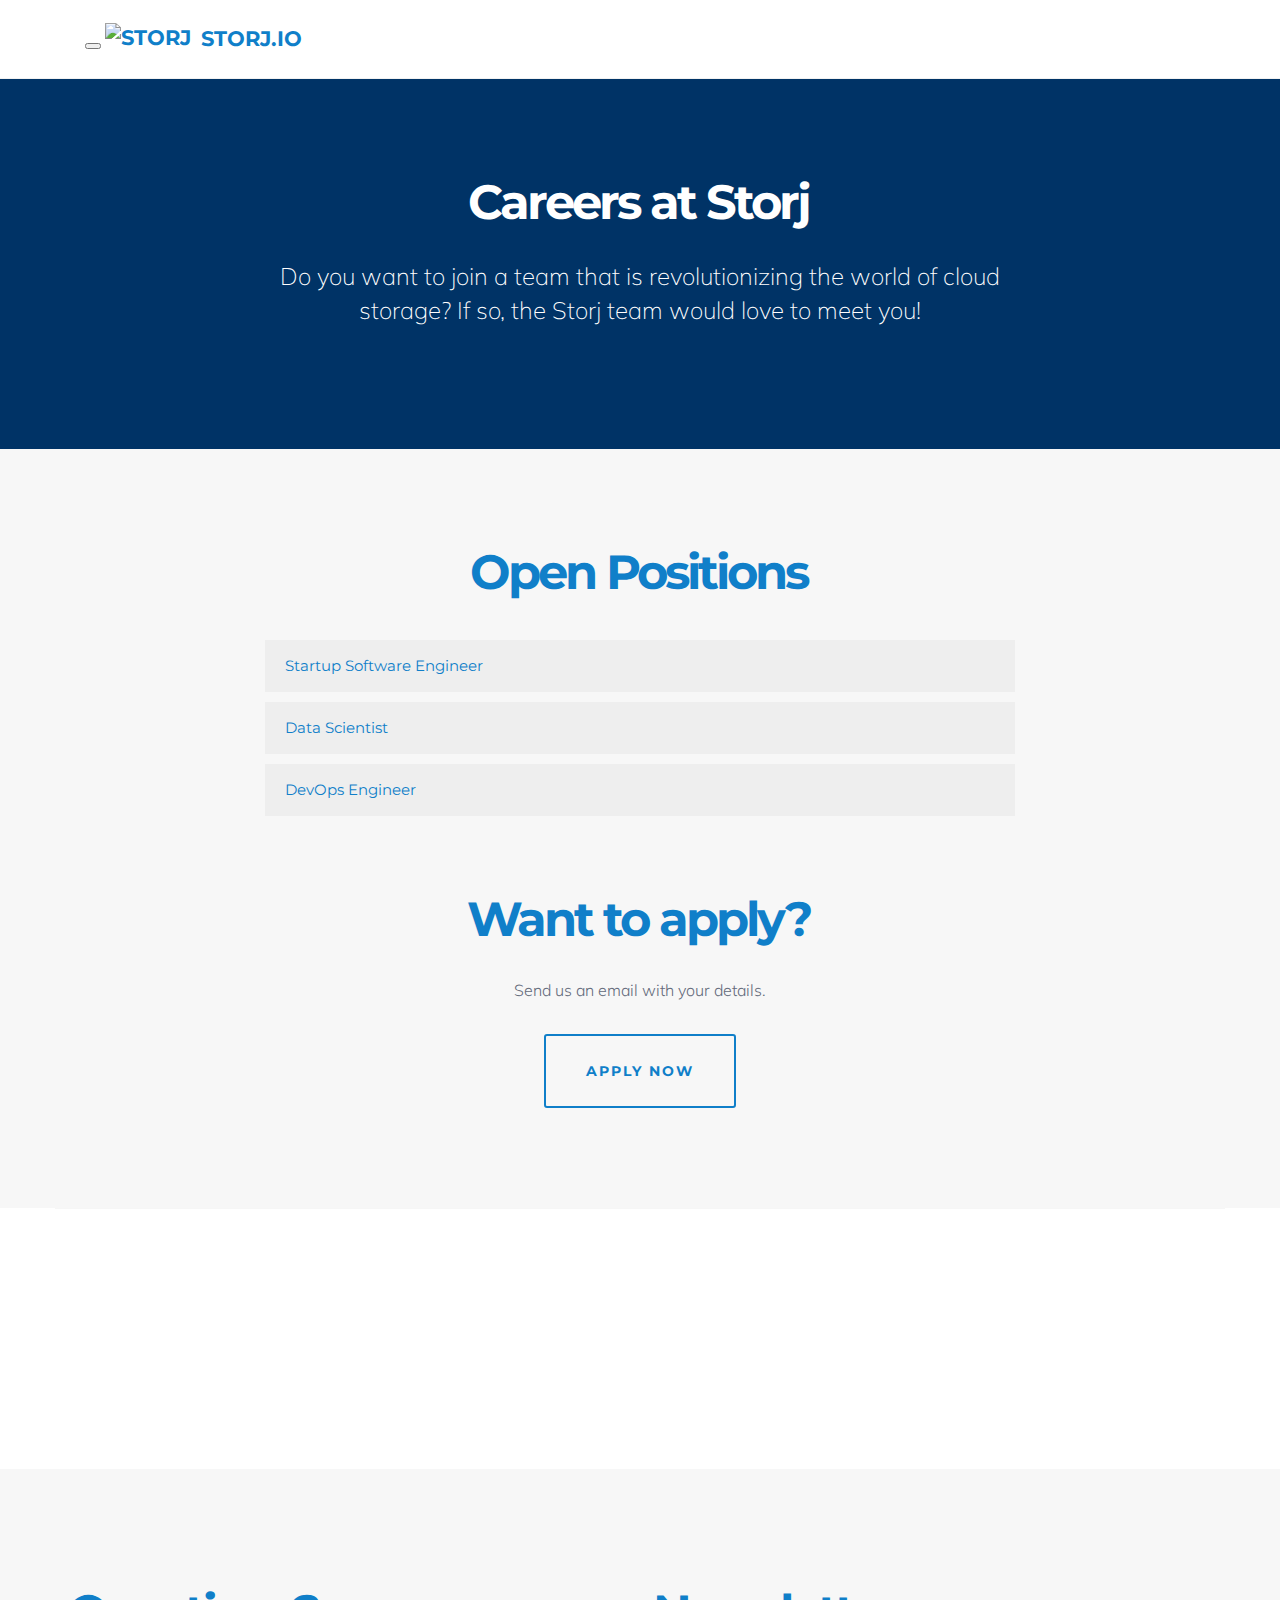
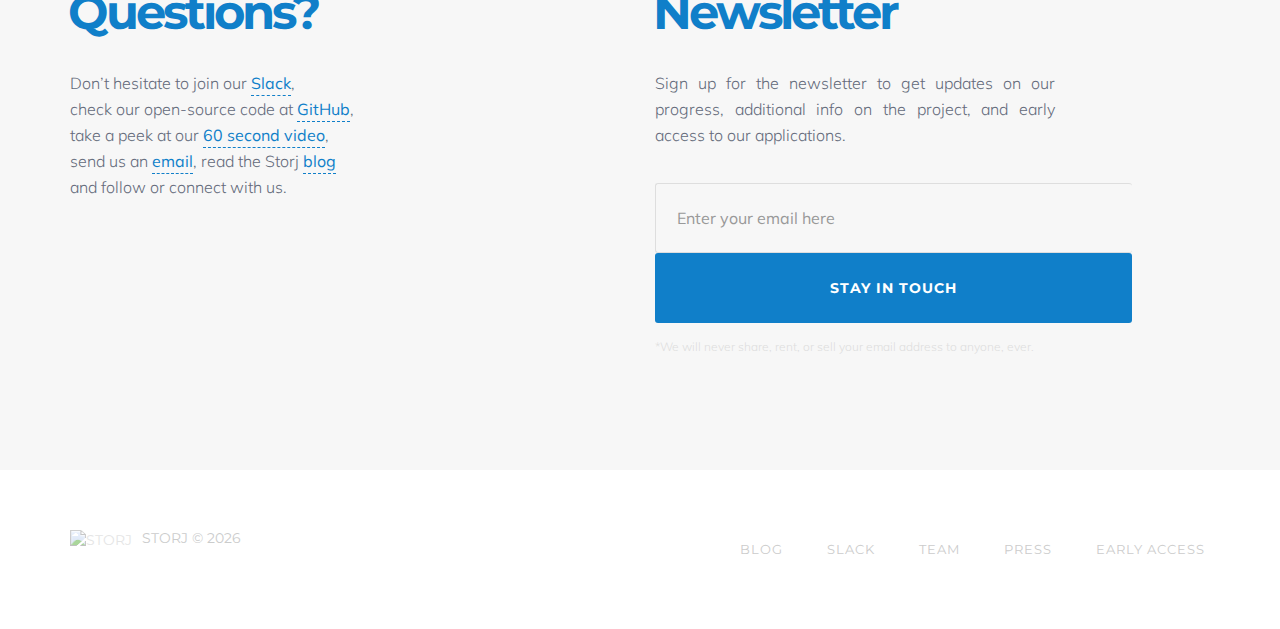
==== careers.html @ 19de962e "Update careers" ====
<!DOCTYPE html>
<html lang="en">
  <head>
    <meta charset="utf-8">
    <meta http-equiv="X-UA-Compatible" content="IE=edge">
    <meta name="viewport" content="width=device-width, initial-scale=1">
    <meta name="description" content="Do you want to join a team that is revolutionizing the world of cloud storage?">
    <meta name="keywords" content="storj, storj.io, decentralized storage, decentralized, storage, data, network, blockchain">
    <meta name="google-site-verification" content="R5u7lqzFhKoFiaEXbxfFSJ-CT9UyK-AqVWwd1g_zMeg" />
    <meta name="google-site-verification" content="8CIKbV4JUhwtw7xNI7_A__vnmpvuGfs1g3QVOInBtxQ" />

    <title>Storj - Careers</title>

    <meta property="og:title" content="Storj - Careers"/>
    <meta property="og:type" content="website"/>
    <meta property="og:image" content="http://storj.io/img/logo-blue.svg" />
    <meta property="og:description" content="Do you want to join a team that is revolutionizing the world of cloud storage?"/>

    <link href="css/bootstrap.min.css" rel="stylesheet">
    <link href="css/style.css" rel="stylesheet">

    <!-- Favicons -->
    <link rel="shortcut icon" href="img/favicon/favicon.ico">
    <link rel="apple-touch-icon" sizes="57x57" href="img/favicon/apple-touch-icon-57x57.png">
    <link rel="apple-touch-icon" sizes="114x114" href="img/favicon/apple-touch-icon-114x114.png">
    <link rel="apple-touch-icon" sizes="72x72" href="img/favicon/apple-touch-icon-72x72.png">
    <link rel="apple-touch-icon" sizes="144x144" href="img/favicon/apple-touch-icon-144x144.png">
    <link rel="apple-touch-icon" sizes="60x60" href="img/favicon/apple-touch-icon-60x60.png">
    <link rel="apple-touch-icon" sizes="120x120" href="img/favicon/apple-touch-icon-120x120.png">
    <link rel="apple-touch-icon" sizes="76x76" href="img/favicon/apple-touch-icon-76x76.png">
    <link rel="apple-touch-icon" sizes="152x152" href="img/favicon/apple-touch-icon-152x152.png">
    <link rel="icon" type="image/png" href="img/favicon/favicon-196x196.png" sizes="196x196">
    <link rel="icon" type="image/png" href="img/favicon/favicon-160x160.png" sizes="160x160">
    <link rel="icon" type="image/png" href="img/favicon/favicon-96x96.png" sizes="96x96">
    <link rel="icon" type="image/png" href="img/favicon/favicon-16x16.png" sizes="16x16">
    <link rel="icon" type="image/png" href="img/favicon/favicon-32x32.png" sizes="32x32">
    <meta name="msapplication-TileColor" content="#ffffff">
    <meta name="msapplication-TileImage" content="img/favicon/mstile-144x144.png">
    <meta name="msapplication-square70x70logo" content="img/favicon/mstile-70x70.png">
    <meta name="msapplication-square144x144logo" content="img/favicon/mstile-144x144.png">
    <meta name="msapplication-square150x150logo" content="img/favicon/mstile-150x150.png">
    <meta name="msapplication-square310x310logo" content="img/favicon/mstile-310x310.png">
    <meta name="msapplication-wide310x150logo" content="img/favicon/mstile-310x150.png">

    <script src="js/pace.min.js" type="text/javascript"></script>

    <!--[if lt IE 9]>
      <script src="https://oss.maxcdn.com/libs/html5shiv/3.7.0/html5shiv.js"></script>
      <script src="https://oss.maxcdn.com/libs/respond.js/1.4.2/respond.min.js"></script>
    <![endif]-->
  </head>

  <body>

  	<div class="navbar-page">
  		<div class="container">
  			<nav class="navbar menu row" role="navigation">
  			  <div class="col-xs-12 col-sm-4">
  			    <button type="button" class="navbar-toggle collapsed" data-toggle="collapse" data-target="#navbar-menu" aria-expanded="false">
  			      <span class="sr-only">Toggle navigation</span>
  			      <span class="icon-bar"></span>
  			      <span class="icon-bar"></span>
  			      <span class="icon-bar"></span>
  			    </button>
  			     <a href="index.html" class="navbar-brand cover-logo"><img src="img/logo-blue.png" alt="Storj" class="cover-logo-icon">Storj.io</a>
  			  </div>
  			  <div class="collapse navbar-collapse navbar-menu col-sm-8 col-xs-12" id="navbar-menu">
  			    <ul class="nav navbar-nav navbar-right">
  			        <li><a class="navbar-link page-scroll" href="index.html#apps">Apps</a></li>
  			        <li><a class="navbar-link" href="http://blog.storj.io">Blog</a></li>
  			        <li><a class="navbar-link" href="earlyaccess.html">Early Access</a></li>
  			        <li><a class="navbar-link" href="http://slack.storj.io">Join Slack</a></li>
  			    </ul>
  			  </div>
  			</nav>
  		</div>
  	</div>

    <div class="section blue">
      <div class="container">
        <div class="row">
          <div class="col-xs-12 col-md-8 col-md-push-2 text-center">
            <h3 class="title">Careers at Storj</h3>
            <p class="lead text-center">Do you want to join a team that is revolutionizing the world of cloud storage? If so, the Storj team would love to meet you!</a>
          </div>
        </div>
      </div>
    </div>

    <div class="section careers grey">
      <div class="container">
        <div class="row">
          <div class="col-xs-12 text-center">
            <h3 class="title">Open Positions</h3>
          </div>
          <div class="col-xs-12 col-sm-8 col-sm-push-2">
            <div class="panel-group" id="accordion" role="tablist" aria-multiselectable="true">
      			  <div class="panel panel-default">
      			    <div class="panel-heading" role="tab" id="job-1">
      			      <h4 class="panel-title">
      			        <a class="collapse collapsed" data-toggle="collapse" data-parent="#accordion" href="#collapse-1" aria-expanded="false" aria-controls="collapse-1">
      			          Startup Software Engineer
      			        </a>
      			      </h4>
      			    </div>
      			    <div id="collapse-1" class="panel-collapse collapse" role="tabpanel" aria-labelledby="job-1">
      			      <div class="panel-body">
          					<h5>Job Description</h5>
          					<p>Are you an amazing Python or Node.js engineer? Are you passionate about decentralization, free and open source software, and the blockchain? Do you want to change the way people own data? Have you ever geeked out over novel p2p pub/sub systems? If so, we’d would love to meet you!</p>
          					<p>We’re looking for full-time engineers for our core technology and flagship applications: MetaDisk and DriveShare. You will be part of the core team of an early-stage startup looking to release a product ASAP. You should be passionate, dedicated, and live to create, like we do. You will own large portions of our product, and shouldn’t be afraid to push it in the direction you think is best.</p>
                    <p>This is a full time position in our office. Relocation assistance is negotiable, and we will consider only exceptional remote applicants.</p><br>

          					<h5>Skills & Requirements</h5>
          					<p>Our ideal candidate has:</p>
          					<ul>
            					<li>A passion for decentralization, open source software, and the blockchain</li>
            					<li>Deep knowledge of and experience with Node.js and/or Python (including a web development framework, e.g. Flask)</li>
            					<li>Impeccably clean code beautiful enough to make grown men weep</li>
            					<li>An obsessive, near-creepy, love for unit tests with maximum coverage</li>
            					<li>A practical understanding of public-key cryptography and secure design</li>
            					<li>All the icing on the cake of a modern engineer: Github, design patterns, etc.</li>
          					</ul>

          					<p>Bonus points for:</p>
            				<ul>
            					<li>Experience working with Bitcoin or another cryptocurrency on the protocol level</li>
            					<li>Deep knowledge of C/C++, Java, or Go</li>
            					<li>Experience with relational and non-relational database design and optimization</li>
            					<li>Experience building high-featured RESTful web services</li>
          					</ul>

                    <p>Super extra bonus points for:</p>
                    <ul>
                      <li>Contributions to open-source projects in decentralization or cryptocurrency</li>
                      <li>Advanced degree (M.S., Ph.D.) in a relevant field</li>
                      <li>Experience or background in distributed algorithms, machine learning, artificial intelligence, complexity science</li>
                      <li>Developing your own awesome blockchain-based technology</li>
                    </ul>
                    <br>

          					<h5>About Storj Labs Inc.</h5>
          					<p>Storj Labs Inc. is an early-stage startup. We’re building a p2p protocol, a cloud storage service, and a suite of applications that aim to fundamentally change the way people and devices own data. We’re on a mission to rethink cloud storage, to provide the security, privacy, and transparency it’s missing.</p>
      			      </div>
      			    </div>
      			  </div>
              <div class="panel panel-default">
                <div class="panel-heading" role="tab" id="job-2">
                  <h4 class="panel-title">
                    <a class="collapse collapsed" data-toggle="collapse" data-parent="#accordion" href="#collapse-2" aria-expanded="false" aria-controls="collapse-2">
                      Data Scientist
                    </a>
                  </h4>
                </div>
                <div id="collapse-2" class="panel-collapse collapse" role="tabpanel" aria-labelledby="job-2">
                  <div class="panel-body">
                    <h5>Job Description</h5>
                    <p>We have some big questions about our storage network. How can we guarantee 99.999% availability (or better!) to our customers? How much does past behavior predict future behavior? Who should we contract to store data? We’re looking for someone to help us get some big answers.</p>
                    <p>This is an open-ended job built around a complex problem: given information about nodes on a peer-to-peer network, including storage capacity, uptime, relative latency, and bandwidth, how do you distribute data storage across nodes to meet or exceed availability and accessibility goals? If this seems interesting to you, well, we can pay you to solve it!</p>
                    <p>This is a full time position in our office. Relocation assistance is negotiable, and we will consider only exceptional remote applicants.</p><br>

                    <h5>Skills & Requirements</h5>
                    <p>Our ideal candidate has:</p>
                    <ul>
                      <li>A passion for decentralization, open source software, and the blockchain</li>
                      <li>Advanced degree (M.S., Ph.D.) in a relevant field</li>
                      <li>Knowledge of and experience with Node.js and/or Python</li>
                      <li>The ability to contribute meaningfully to product architecture discussions</li>
                      <li>Experience with relational and non-relational database design and optimization</li>
                      <li>Interest in developing and pricing novel storage products</li>
                    </ul>

                    <p>Bonus points for:</p>
                    <ul>
                      <li>Deep knowledge of C/C++, Java, or Go</li>
                      <li>Experience with machine learning</li>
                    </ul>

                    <p>Super extra bonus points for:</p>
                    <ul>
                      <li>Contributions to open-source projects in decentralization or cryptocurrency</li>
                      <li>Experience or background in distributed algorithms, machine learning, artificial intelligence, complexity science</li>
                    </ul>
                    <br>

                    <h5>About Storj Labs Inc.</h5>
                    <p>Storj Labs Inc. is an early-stage startup. We’re building a p2p protocol, a cloud storage service, and a suite of applications that aim to fundamentally change the way people and devices own data. We’re on a mission to rethink cloud storage, to provide the security, privacy, and transparency it’s missing.</p>
                  </div>
                </div>
              </div>
              <div class="panel panel-default">
                <div class="panel-heading" role="tab" id="job-3">
                  <h4 class="panel-title">
                    <a class="collapse collapsed" data-toggle="collapse" data-parent="#accordion" href="#collapse-3" aria-expanded="false" aria-controls="collapse-3">
                      DevOps Engineer
                    </a>
                  </h4>
                </div>
                <div id="collapse-3" class="panel-collapse collapse" role="tabpanel" aria-labelledby="job-3">
                  <div class="panel-body">
                    <h5>Job Description</h5>
                    <p>DevOps isn’t just about deployment automation. Really, Devops is as much about people as it is about code. We’re looking for someone to own our development and provisioning pipeline from start to finish, to coordinate communication between team members, and to distill data into actionable information.</p>
                    <p>You’ll need a firm grasp of processes, how people fit into them, and where you can trim the fat. You’ll spend time thinking about security - in code and in procedure. You’ll develop tools and dashboards. You’ll be comfortable applying engineering experience to accounting, regulatory, and other unpleasant problems. You’ll keep everything running smoothly.</p>
                    <p>Oh yeah, we do need deployment automation too. Gotta get those products online.
                    This is a full time position in our office. Relocation assistance is negotiable, and we will consider only exceptional remote applicants.</p>
                    <br>

                    <h5>Skills & Requirements</h5>
                    <p>Our ideal candidate has:</p>
                    <ul>
                      <li>A passion for decentralization, open source software, and the blockchain</li>
                      <li>Strong experience in DevOps, not just deployment automation</li>
                      <li>Experience in Chef, Ansible, Docker and/or other IT deployment tools</li>
                      <li>Impeccably clean code beautiful enough to make grown men weep</li>
                      <li>An obsessive, near-creepy, love for unit tests</li>
                      <li>A practical understanding of public-key cryptography and secure design</li>
                      <li>All the icing on the cake of a modern engineer: Github, design patterns, etc.</li>
                    </ul>

                    <p>Bonus points for:</p>
                    <ul>
                      <li>Contributions to open-source projects in decentralization or cryptocurrency</li>
                      <li>Examples of neat custom productivity tools</li>
                    </ul>

                    <p>Super extra bonus points for:</p>
                    <ul>
                      <li>Experience or background in distributed algorithms, machine learning, artificial intelligence, complexity science</li>
                      <li>Developing your own awesome blockchain-based technology</li>
                    </ul>
                    <br>

                    <h5>About Storj Labs Inc.</h5>
                    <p>Storj Labs Inc. is an early-stage startup. We’re building a p2p protocol, a cloud storage service, and a suite of applications that aim to fundamentally change the way people and devices own data. We’re on a mission to rethink cloud storage, to provide the security, privacy, and transparency it’s missing.</p>
                  </div>
                </div>
              </div>
            </div>
		      </div>
		    </div>

        <div class="row">
          <div class="col-xs-12 text-center">
            <div class="div-sm"></div>
            <h3 class="title">Want to apply?</h3>
            <p class="description" data-wow-delay="0.4s">Send us an email with your details.</p>
            <a href="mailto:jobs@storj.io" class="btn btn-blue get-in-touch" data-wow-delay="0.6s" target="_blank">Apply Now</a>
          </div>
        </div> 
      </div>
    </div>

    <div class="press-section container">
        <a href="http://www.coindesk.com/cloud-storage-startup-storj-raises-910-btc-crowdsale/" target="_blank" class='press-icons press-coindesk'></a>
        <a href="http://letstalkbitcoin.com/blog/post/beyond-bitcoin-12-the-future-of-storj" target="_blank" class='press-icons press-ltb'></a>
        <a href="http://cointelegraph.com/news/112028/storj-to-release-metadisk-and-begin-crowdsale" target="_blank" class='press-icons press-cointelegraph'></a>
        <a href="http://www.cryptocoinsnews.com/news/storj-next-generation-cloud-storage-through-the-blockchain/2014/04/11" target="_blank" class='press-icons press-ccnews'></a>
        <a href="http://bitcoinmagazine.com/15989/storj-introduces-decentralized-cloud-storage/?utm_source=dlvr.it&utm_medium=twitter" target="_blank" class='press-icons press-bmag'></a>
    </div>

    <div class="contact" id="contact">
      <div class="container">
        <div class="row">
          <div class="col-sm-6 contact-questions">
              <h1 class="title">Questions?</h1>
              <p class="pr">Don’t hesitate to join our <a class="link" href="http://slack.storj.io">Slack</a>,<br>
                check our open-source code at <a class="link" href="https://github.com/Storj/">GitHub</a>,<br>
                take a peek at our <a class="link" href="https://www.youtube.com/watch?v=vl3bUzfn2lg">60 second video</a>,<br>
                send us an <a class="link" href="mailto:hello@storj.io">email</a>, read the Storj <a class="link" href="http://blog.storj.io/">blog</a><br>
                and follow or connect with us.</p>
              <div class="social-links">
                <a class="social social-twitter" href="https://twitter.com/storjproject" target="_blank"></a>
                <a class="social social-reddit" href="http://reddit.com/r/storj" target="_blank"></a>
                <a class="social social-facebook" href="https://www.facebook.com/storjproject" target="_blank"></a>
                <a class="social social-gplus" href="https://plus.google.com/+StorjIo2014/about" target="_blank"></a>
                <a class="social social-github" href="https://github.com/Storj/" target="_blank"></a>
                <a class="social social-skype" href="skype:?chat&blob=[base64]"></a>
                <a class="social social-tumblr" href="http://blog.storj.io/" target="_blank"></a>
              </div>
          </div>
          <div class="col-sm-6 contact-newsletter">
            <h1 class="title">Newsletter</h1>
            <p class="pr">Sign up for the newsletter to get updates on our progress, additional info on the project, and early access to our applications.</p>
            <form class="form-inline validate" role="form" action="http://storj.us8.list-manage.com/subscribe/post?u=edba9fc4ce8b9095a31859cba&amp;id=0b1509efa2" method="post" id="mc-embedded-subscribe-form" name="mc-embedded-subscribe-form" target="_blank">
              <div class="input-group">
                <input type="email" name="EMAIL" id="mce-EMAIL" class="email form-control" placeholder="Enter your email here" spellcheck="false" required>
                <span class="input-group-btn">
                  <input type="submit" value="Stay in touch" name="subscribe" id="signup-header" class="btn btn-signup">
                </span>
              </div>
              <span class="promise">*We will never share, rent, or sell your email address to anyone, ever.</span>
              <div style="position: absolute; left: -10000px;"><input type="text" name="b_edba9fc4ce8b9095a31859cba_0b1509efa2" value=""></div>
            </form>
          </div>
        </div>
      </div>
    </div>

    <div class="footer">
      <div class="container"> 
        <div class="row">
          <div class="col-sm-4 col-xs-12">
            <a href="index.html" class="footer-logo"><img src="img/footer-logo.png" alt="Storj" class="footer-logo-icon">Storj © <script type="text/javascript">document.write(new Date().getFullYear());</script></a>
          </div>
          <div class="col-sm-8 col-xs-12 footer-menu">
            <a class="footer-link" href="http://blog.storj.io">Blog</a>
            <a class="footer-link" href="http://slack.storj.io">Slack</a>
            <a class="footer-link" href="team.html">Team</a>
            <a class="footer-link" href="press.html">Press</a>
            <a class="footer-link" href="earlyaccess.html">Early Access</a>
          </div>
        </div>
      </div>
    </div>

    <script src="https://ajax.googleapis.com/ajax/libs/jquery/1.11.0/jquery.min.js"></script>
    <script src="js/bootstrap.min.js"></script>

    <script>
      (function(i,s,o,g,r,a,m){i['GoogleAnalyticsObject']=r;i[r]=i[r]||function(){
      (i[r].q=i[r].q||[]).push(arguments)},i[r].l=1*new Date();a=s.createElement(o),
      m=s.getElementsByTagName(o)[0];a.async=1;a.src=g;m.parentNode.insertBefore(a,m)
      })(window,document,'script','//www.google-analytics.com/analytics.js','ga');

      ga('create', 'UA-49085346-1', 'storj.io');
      ga('send', 'pageview');
    </script>

    <script>
      $(function() {
        $('#signup-footer').on('click', function() {
          ga('send', 'event', 'SignUp', 'Newsletter', 'Footer', 1);
        });
    		$('.panel-heading').on('click', function() {
    		  var hash = $(this).attr('id');
    		  var scr = document.body.scrollTop;
    		  location.hash = hash;
    		  document.body.scrollTop = scr;
    		});
      });
    </script>
  </body> 
</html>
---- css/style.css ----
/*
 * Import Fonts
 */
 
@import url(http://fonts.googleapis.com/css?family=Montserrat:400,700);
@import url(http://fonts.googleapis.com/css?family=Muli:300,400);


/*
 * Base
 */

html,
body {
  height: 100%;
  background-color: #fff;
}
body {
  color: #495760;
}
p {
  font-family: "Muli", sans-serif;
  font-weight: 300;
  font-size: 16px;
  color: #636a7a;
  line-height: 26px;
  letter-spacing: 0;
}
h1, h2, h3, h4, h5, h6, p, span, blockquote, footer {
  -webkit-font-feature-settings: 'kern' 1;
  -moz-font-feature-settings: 'kern' 1;
  -ms-font-feature-settings: 'kern' 1;
  -o-font-feature-settings: 'kern' 1;
  font-feature-settings: 'kern' 1;
  text-rendering: optimizelegibility;
  font-kerning: normal;
}
a,
a:focus,
a:hover {
  color: #107fc9;
  font-weight: 400;
  text-decoration: none;
  position: relative;
  -webkit-transition: all 270ms;
  -moz-transition: all 270ms;
  -ms-transition: all 270ms;
  -o-transition: all 270ms;
  transition: all 270ms;
}
a {
    text-decoration: none;
    position: relative;
}
a:hover {
  color: #005d8c;
}

.link {
  border-bottom: 1px dashed;
  padding-bottom: 2px;
}
.link:hover {
  border-bottom: 1px solid;
}
.blue .link {
  color: #ffdd00;
}
.blue .link:hover {
  color: #fff;
}
.section {
  padding: 80px 0 100px;
}
.grey {
  background: #f7f7f7;
}
.blue {
  background: #003366;
}
.blue p {
  color: #fff;
}

.title {
  font-family: "Montserrat", sans-serif;
  font-size: 48px;
  font-weight: 700;
  line-height: 46px;
  letter-spacing: -3px;
  color: #107fc9;
  margin-top: 20px;
  margin-bottom: 35px;
  position: relative;
  left: -2px;
}

.blue .title {
  color: #fff;
}

.subtitle {
  font-family: "Montserrat", sans-serif;
  font-weight: 700;
  text-transform: uppercase;
  letter-spacing: -2px;
  font-size: 24px;
  color: #cacaca;
  line-height: 28px;
}

.section-heading {
  font-family: "Montserrat", sans-serif;
  font-size: 48px;
  color: #677380;
  line-height: 38px;
  margin-bottom: 40px;
}
.section-subheading {
  font-family: "Montserrat", sans-serif;
  font-size: 14px;
  text-transform: uppercase;
  color: #777;
  margin-top: 0;
}
.blue .section-subheading,
.blue .section-heading {
  color: #A5B9CB;
}
.section-subheading b {
  color: #222;
}
.blue .section-subheading b {
  color: #fff;
}

.div-lg {
  padding: 60px;
}

.div-sm {
  padding: 30px;
}

.separator {
  border-bottom: 1px dashed #ccc;
  margin: 25px auto;
}
.blue .separator {
  border-bottom: 1px dashed #107fc9;
  border-bottom: 1px dashed rgba(255, 255, 255, 0.21)
}

.pr {
  max-width: 400px;
  text-align: justify;
}

::selection {
  background: #107fc9;
  color: #fff;
}

::-moz-selection {
  background: #107fc9;
  color: #fff;
}

img.grayscale {
    filter: url("data:image/svg+xml;utf8,<svg xmlns=\'http://www.w3.org/2000/svg\'><filter id=\'grayscale\'><feColorMatrix type=\'matrix\' values=\'0.3333 0.3333 0.3333 0 0 0.3333 0.3333 0.3333 0 0 0.3333 0.3333 0.3333 0 0 0 0 0 1 0\'/></filter></svg>#grayscale"); /* Firefox 10+ */
    filter: gray; /* IE6-9 */
    -webkit-filter: grayscale(100%); /* Chrome 19+ & Safari 6+ */
    -webkit-transition: all .4s ease; /* Fade to color for Chrome and Safari */
    -webkit-backface-visibility: hidden; /* Fix for transition flickering */
    opacity: 0.4;
    filter: alpha(opacity=40); /* For IE8 and earlier */
}
img.grayscale:hover {
    filter: url("data:image/svg+xml;utf8,<svg xmlns=\'http://www.w3.org/2000/svg\'><filter id=\'grayscale\'><feColorMatrix type=\'matrix\' values=\'1 0 0 0 0, 0 1 0 0 0, 0 0 1 0 0, 0 0 0 1 0\'/></filter></svg>#grayscale");
    -webkit-filter: grayscale(0%);
    opacity: 1;
    filter: alpha(opacity=100); /* For IE8 and earlier */
}

/*
 * Loading
 */

.pace .pace-progress {
  background: #ffffff;
  position: fixed;
  z-index: 2000;
  top: 0;
  left: 0;
  height: 3px;

  -webkit-transition: width 1s;
  -moz-transition: width 1s;
  -o-transition: width 1s;
  transition: width 1s;
}

.pace-inactive {
  display: none;
}


/*
 * Buttons
 */

.btn:focus, .btn:active:focus, .btn.active:focus {
  outline: none;
}

.btn,
.btn:hover,
.btn:active,
.btn:focus {
  font-family: 'Montserrat', sans-serif;
  font-size: 14px;
  font-weight: 700;
  letter-spacing: 2px;
  text-transform: uppercase;
  padding: 25px 40px;
  border-width: 2px;
  border-radius: 3px;
  outline: none;
  position: relative;
  -webkit-transition: all 270ms;
  -moz-transition: all 270ms;
  -ms-transition: all 270ms;
  -o-transition: all 270ms;
  transition: all 270ms;
}

.btn-blue,
.btn-blue:hover,
.btn-blue:active {
  color: #107fc9;
  border-color: #107fc9;
}

.btn-blue:visited {
  color: #107fc9;
}

.btn-blue:hover {
  background: #107fc9;
  color: #fff;
}

.btn-yellow,
.btn-yellow:hover,
.btn-yellow:active {
  color: #ffdd00;
  border-color: #ffdd00;
}

.btn-yellow:visited {
  color: #ffdd00;
}

.btn-yellow:hover {
  background: #ffdd00;
  color: #003366;
}


.btn-c2a {
  margin: 10px 5px 0;
}

/*
 * Navigation
 */

.navbar {
    margin: 0 0 30px;
}
.navbar-menu {
  text-align: right;
}

.navbar-link {
  color: #E4F1FF;
  display: inline-block;
  text-transform: uppercase;
  padding: 20px 5px;
  margin: 0 20px;
  vertical-align: top;
  font-size: 14px;
  border-bottom: 2px solid rgba(255, 255, 255, 0);
}
.navbar-link:hover {
  color: #fff;
  border-bottom: 2px solid #fff;
  padding-bottom: 10px;
}

.early-access-link {
  color: #ffdd00;
}
.early-access-link:hover {
  color: #FFCB00;
  border-bottom-color: #ffcb00;
}

.navbar-page {
  border-bottom: 1px solid #f1f1f1;
  position: static;
  width: 100%;
  background: #fff;
  background: rgba(255, 255, 255, 0.96);
  z-index: 9;
}
.navbar-page .navbar {
  margin: 20px 0;
}
.navbar-page .navbar-link {
  color: #3498DB;
}
.navbar-page .navbar-link:hover {
  color: #107fc9;
  border-bottom: 2px solid #107fc9;
}
.navbar-page .cover-logo {
  color: #107fc9;
}
.navbar-page .cover-logo:hover {
  color: #107fc9;
  font-weight: 700;
}


/*
 * Crowdsale
 */

 .crowdsale-info {
  padding: 30px 0 20px;
  background: url('../img/bg-white.jpg');
  background-size: cover;
  background-position: center bottom;
  background-repeat: no-repeat;
 }

 .crowdsale-info p {
  margin-top: 10px;
 }

.crowdsale-address { 
  font-size: 22px;
  color: #107fc9;
  font-weight: 700;
}

.crowdsale-address-terms {
  font-size: 14px;
}

#crowdsale {
  background: url('../img/bg-white.jpg');
  background-size: cover;
  background-position: center bottom;
  background-repeat: no-repeat;
}

#crowdsale .cover-logo {
  color: #999;
  font-size: 18px;
}
#crowdsale .cover-logo:hover {
  color: #555;
  font-size: 18px;
  font-weight: 700;
}

#crowdsale .cover-logo-icon {
  display: block;
  margin: 0 auto 10px;
  opacity: 0.6;
  -webkit-transition: all 270ms;
  -moz-transition: all 270ms;
  -ms-transition: all 270ms;
  -o-transition: all 270ms;
  transition: all 270ms;
}
#crowdsale .cover-logo:hover .cover-logo-icon {
  opacity: 1;
}

#crowdsale .navbar-menu {
  text-align: center;
  margin-top: 10px;
  left: -17px;
}

#crowdsale .navbar-link {
  color: #999;
}
#crowdsale .navbar-link:hover {
  color: #107fc9;
  border-bottom: 2px solid #107fc9;
}

#crowdsale span {
  font-family: 'Muli', sans-serif;
}

.crowdsale-disclaimer {
  color: #888;
  font-size: 14px;
  line-height: 26px;
  margin-top: 20px;
}

.countdown-time {
  margin: 10px 0 20px;
  display: inline-block;
}

.cover-heading.stats-total {
  display:inline-block;
  margin-bottom: 0;
  color: #88c425;
}
.stats-total-btc {
  display:inline-block;
  color: #88c425;
  font-size: 32px;
}
.cover-description.stats-goal {
  margin-top: 0;
  margin-bottom: 25px;
  color: #999;
  padding-right: 0;
}

.progress {
  height: 30px;
  width: 74%;
  margin: 0 auto;0
}
     
.progress-bar-success {
  font-family: 'Muli', sans-serif;
  font-size: 16px;
  letter-spacing: 1px;
  background-color: #88c425;
  line-height: 28px;
  min-width: 25px;
}

.stats-description {
  text-transform: uppercase;
  color: #C7C7C7;
  display: block;
  margin: 22px 0;
  font-size: 14px;
}

.stats-transactions {
  padding-left: 30px;
}

.stats-list {
  list-style: none;
  color: #777;
  font-size: 15px;
  line-height: 24px;
  text-align: left;
  padding-left:0;
}

.stats-list li {
  border-bottom: 1px dashed #E0E0E0;
  line-height: 42px;
}

.stats-amount {
  color: #555;
  font-size: 16px;
  letter-spacing: 1px;
}

.stats-time {
  float: right;
  font-weight: 300;
  font-family: 'Muli', sans-serif;
}

.stats-amount-btc {
  font-weight: 300;
  font-size: 16px;
  letter-spacing: 0.5px;
  padding-left: 2px;
  color: #888;
}

.stats-days {
  font-size: 14px;
  color: #999;
}

.stats-title {
  font-size: 21px;
  color: #777;
  border-bottom: 1px dashed #E0E0E0;
  margin-top: 10px;
  margin-bottom: 0;
  padding-bottom: 12px;
}

.stats-c2a {
  background: white;
  border-radius: 4px;
  padding: 10px 10px 20px;
  border: 1px solid #E2E2E2;
}

.thumbs {
  border: 1px solid #cecece;
  border-radius: 2px;
  width: 290px;
  height: 181px;
}

.step-1 {
  background: url('../img/crowdsale-step1.jpg') no-repeat;
  background-size: 290px 181px;
}

.step-2 {
  background: url('../img/crowdsale-step2.jpg') no-repeat;
  background-size: 290px 181px;
}

.step-3 {
  background: url('../img/crowdsale-step3.jpg') no-repeat;
  background-size: 290px 181px;
}

.reward-1 {
  background: url('../img/crowdsale-reward1.jpg') no-repeat;
  background-size: 290px 181px;
}

.reward-2 {
  background: url('../img/crowdsale-reward2.jpg') no-repeat;
  background-size: 290px 181px;
}

.reward-3 {
  background: url('../img/crowdsale-reward3.jpg') no-repeat;
  background-size: 290px 181px;
}

.rate-1 {
  background: url('../img/crowdsale-rate1.jpg') no-repeat;
  background-size: 290px 181px;
}

.rate-2 {
  background: url('../img/crowdsale-rate2.jpg') no-repeat;
  background-size: 290px 181px;
}

.rate-3 {
  background: url('../img/crowdsale-rate3.jpg') no-repeat;
  background-size: 290px 181px;
}

.phase-sjcx {
  display: block;
  font-family: 'Muli', sans-serif;
  margin-bottom: 20px;
}

/*
 * Cover
 */

.cover-wrapper {
  display: table;
  width: 100%;
  background: #003366;
  text-align:left;
}
.cover-wrapper-inner {
  display: table-cell;
  vertical-align: top;
  padding-bottom: 100px;
}
.cover-container {
  margin: 50px auto 0;
}
.cover {
  padding: 0 20px;
}
.cover-logo {
  color: #fff;
  font-family: 'Montserrat', sans-serif;
  font-size: 21px;
  font-weight: 700;
  display: inline-block;
  text-transform: uppercase;
  padding: 4px 4px 4px 0;
}
.cover-logo:focus:visited {
  color: #107fc9;
}
.cover-logo:hover, .cover-logo:focus, .cover-logo:active {
  color: #fff;
  font-weight: 700;
}
.cover-logo-icon {
  width: 54px;
  height: 59px;
  margin-right: 10px;
  margin-top: -4px;
}
.cover-heading {
  font-family: 'Montserrat', sans-serif;
  font-size: 71px;
  font-weight: 700;
  color: #fff;
  margin: 45px 0 25px;
  line-height: 62px;
  letter-spacing: -3px;
}
.cover-description{
  font-family: 'Muli', sans-serif;
  font-weight: 300;
  color: #C8DDF4;
  font-size: 18px;
  max-width: 480px;
  line-height: 30px;
  margin-bottom: 40px;
}

.cover-image {
  width: 100%;
  height: auto;
  margin-top: 15px;
}

.cloud {
  display: block;
  height: auto;
  width: 100%;
  max-width: 680px;
  margin: 30px auto;

}

.features {
  padding: 80px 0;
  border-bottom: 1px solid #002345;
}

.cover-features {
   margin-top: 40px;
   padding: 40px;
}
.cover-feature {
  color: #9a9a9a;
  padding: 20px 0;
}

.cover-feature-heading {
  font-size: 16px;
  margin-top: 0;
  color: #f7f7f7;
  margin-bottom: 5px;
  text-transform: uppercase;
  line-height: 30px;
}
.cover-feature-subheading {
  font-family: "Muli", sans-serif;
  font-weight: 300;
  color: #dedede;
  line-height: 24px;
  font-size: 16px;
  margin-top: 0px;
}
.blue .cover-feature-subheading {
  color: #A5B9CB;
}

.email {
  font-family: 'Muli', sans-serif;
  font-size: 16px;
  font-weight: 400;
  color: #494949 !important;
  height: 70px;
  padding-left: 1.3em;
  background: #FFFFFF;
  border: 1px solid #fff;
  -webkit-border-radius: 3px;
  -moz-border-radius: 3px;
  border-radius: 3px;
  outline: 0;
  -webkit-transition: all 0.3s;
  -moz-transition: all 0.3s;
  -ms-transition: all 0.3s;
  -o-transition: all 0.3s;
  transition: all 0.3s;
  -webkit-box-shadow: none; -moz-box-shadow: none; box-shadow: none;
}
.email:hover {
    border-radius: 4px;
}
.email:active, .email:focus {
}

input#mce-EMAIL {}
.email:focus {
  outline: 0;
  -webkit-box-shadow: none;
  -moz-box-shadow: none;
  box-shadow: none;
  border-color: #fff;
}
.email::-webkit-input-placeholder {
   color: #999;
}
.email:-moz-placeholder { /* Firefox 18- */
   color: #999;  
}
.email::-moz-placeholder {  /* Firefox 19+ */
   color: #999;  
}
.email:-ms-input-placeholder {  
   color: #999;  
}
.promise {
  font-family: 'Muli', sans-serif;
  font-size: 12px;
  font-weight: 300;
  color: #7f99b2;
  display: block;
  margin: 15px 0;
}

.input-group {
  width: 86%;
}

.btn-signup {
  background: #ffdd00;
  color: #025D8C;
  letter-spacing: 1px !important;
  height: 70px;
  width: 100%;
  padding: 10px !important;
  border: 0;
  z-index: 2;
  display: block;
  overflow: hidden;
}
.btn-signup:hover {
  color: #003366;
  background: #FFCB00;
  letter-spacing: 1px;
  padding: 10px;
}
.btn-signup:active {
  background: #EFB309;
  padding: 10px;
}
.btn-signup:focus {
  background: #EFB309;
  padding: 10px;
}

.cf-icon {
  width: 48px;
  height: 48px;
  display: inline-block;
  text-align: left;
  margin: 0 15px 0 10px;
  opacity: 0.5;
  top: 3px;
  position: relative;
}
.cf-icon-0 {
  background: url('../img/cover-feature-0.png') no-repeat;
  background-size: 48px 48px;
}
.cf-icon-1 {
  background: url('../img/cover-feature-1.png') no-repeat;
  background-size: 48px 48px;
}
.cf-icon-2 {
  background: url('../img/cover-feature-2.png') no-repeat;
  background-size: 48px 48px;
  position: relative;
  left: 3px;
}
.cf-icon-3 {
  background: url('../img/cover-feature-3.png') no-repeat;
  background-size: 48px 48px;
}

.cf-text {
  display: inline-block;
}

.users-earn-money {
  color: #f7f7f7;
  border-bottom: 1px dashed #107fc9;
}
.users-earn-money:hover {
  color: #f7f7f7;
  border-bottom: 1px solid #f7f7f7;
}

.video-wrapper {
  background-image: url('../img/bg-white.jpg');
  background-size: cover;
  background-position: center top;
}
.video {
  margin-top: 30px;
  padding: 0;
  box-shadow: 0 20px 50px rgba(0, 0, 0, 0.23);
}

.embed-container {
  position: relative;
  padding-bottom: 56.25%;
  height: 0;
  overflow: hidden;
  max-width: 100%;
  height: auto;
}

.embed-container iframe, .embed-container object, .embed-container embed {
  position: absolute;
  top: 0;
  left: 0;
  width: 100%;
  height: 100%;
}

.whitepaper {
  padding: 0 0 60px;
  background: #012F5C;
  border-bottom: 1px solid #002345;
}
.whitepaper p,
.whitepaper a {
  display: inline-block;
}
.whitepaper a {
  font-weight: bold;
}
.whitepaper-icon {
  display: inline-block;
  width: 93px;
  height: 94px;
  margin: 0 30px;
  position: relative;
  top: 40px;
  background: url('../img/whitepaper-icon.png');
  background-size: 80px 82px;
  background-repeat: no-repeat;
  background-position: center;
}

/*
 * Quotes
 */

.quotes {
  padding: 0;
  background: #012F5C; 
  height: auto;
  min-height: 290px;
}

.cbp-qtrotator {
  position: relative;
  height: auto;               
  transition: 1s all;
  overflow:hidden;
}

.cbp-qtrotator .cbp-qtcontent {
  position: absolute;
  min-height: 250px;
  padding: 4em 1em 3em;
  top: 0;
  z-index: 0;
  opacity: 0;
  width: auto;
  vertical-align: middle;
}

.no-js .cbp-qtrotator .cbp-qtcontent {
  border-bottom: none;
}

.cbp-qtrotator .cbp-qtcontent.cbp-qtcurrent,
.no-js .cbp-qtrotator .cbp-qtcontent {
  position: relative; 
  z-index: 100;
  pointer-events: auto;
  opacity: 1;
}

.cbp-qtrotator .cbp-qtcontent:before,
.cbp-qtrotator .cbp-qtcontent:after {
  content: " ";
  display: table;
}

.cbp-qtrotator .cbp-qtcontent:after {
  clear: both;
}

.cbp-qtprogress {
  display: none;
}

.cbp-qtrotator blockquote {
  display: inline-block;
  max-width: 700px;
  vertical-align: top;
  border-left: 0;
}
.cbp-qtrotator blockquote p {
  color: #EAEAEA;
  font-size: 15px;
  quotes: "\201C""\201D""\2018""\2019";
}
.cbp-qtrotator blockquote p:before {
  content: open-quote;
}
.cbp-qtrotator blockquote p:after {
  content: close-quote;
}
.cbp-qtrotator footer {
  color: #fff;
  font-size: 1em;
  margin-top: 1em;
}
.cbp-qtrotator footer:before {
  content: "";
} 
.cbp-qtrotator .cbp-qtcontent img {
  width: 120px;
  border-radius: 50%;
  height: auto;
  display: inline-block;
  margin: 18px 30px;
  float: left;
}
.cbp-img {
  display: inline-block;
}

/*
 * Apps
 */

.apps-section {
  padding: 80px 20px 120px;
  background: #f7f7f7;
  text-align: left;
}

.apps-metadisk {
  background: url('../img/metadisk.png');
  background-size: 483px 427px;
  background-repeat: no-repeat;
  height: 430px;
  margin-top: 30px;
  margin-bottom: 30px;
}

.apps-driveshare {
  background: url('../img/driveshare.png');
  background-size: 491px 504px;
  background-repeat: no-repeat;
  height: 508px;
  margin-top: -20px;
}

.apps-section .btn {
  margin-top: 35px;
}


/*
 * Press
*/

.press-section {
  padding: 60px 0;
  border-top: 1px solid #f6f6f6;
  text-align: center;
}
.press-icons {
  display: inline-block;
  cursor: pointer;
  margin: 20px 35px;
  vertical-align: middle;
  -webkit-transition: all 0.4s;
  -moz-transition: all 0.4s;
  -ms-transition: all 0.4s;
  -o-transition: all 0.4s;
  transition: all 0.4s;
} 

  .press-coindesk {
    background: url('../img/press-coindesk.jpg') no-repeat top left;
    background-size: 180px 40px;
    width: 180px;
    height: 40px;
  } 
  .press-ltb {
    background: url('../img/press-ltb.jpg') no-repeat top left;
    background-size: 104px 76px;
    width: 104px;
    height: 76px;
  } 
  .press-cointelegraph {
    background: url('../img/press-cointelegraph.jpg') no-repeat top left;
    background-size: 150px 100px;
    width: 150px;
    height: 100px;
  } 
  .press-ccnews {
    background: url('../img/press-ccnews.jpg') no-repeat top left;
    background-size: 189px 50px;
    width: 189px;
    height: 50px;
  } 
  .press-bmag {
    background: url('../img/press-bmag.jpg') no-repeat top left;
    background-size: 180px 40px;
    width: 170px;
    height: 40px;
  } 


/*
 * Press Page
 */

.press-page-title {
  margin-bottom: 0;
}
.press-title {
  line-height: 32px;
  font-size: 18px;
}
.press-date {
  margin-top: 8px;
  font-size: 15px;
  line-height: 24px;
  color: #A8A8A8;
}
.press-source {
  display: block;
  margin-top: 8px;
}

/*
 * Contact
 */

.contact {
  padding: 100px 20px;
  background: #f7f7f7;
}

.contact .promise {
  color: #dedede;
}

.contact form {
  margin-top: 35px;
}

.contact .btn-signup {
  color: #fff;
  background: #107fc9;
  border: 0;
}
.contact .btn-signup:hover {
  background: #0D73B6;
}
.contact .btn-signup:active {
  background: #0A649E;
}
.contact .email {
  color: #107fc9 !important;
  background: none;
  box-shadow: none;
  border-color: #dedede;
  border-right: 0;
}
.contact .email:hover {
  border-color: #677380;
}
.contact .email:active, .contact .email:focus {
  border-color: #107fc9;
}

.contact .email::-webkit-input-placeholder {
   color: #999;
}
.contact .email:-moz-placeholder { /* Firefox 18- */
   color: #999;  
}
.contact .email::-moz-placeholder {  /* Firefox 19+ */
   color: #999;  
}
.contact .email:-ms-input-placeholder {  
   color: #999;  
}

.social-links {
  margin-top: 30px;
}

.social {
  width: 40px;
  height: 40px;
  margin-right: 10px;
  opacity: 0.5;
  display: inline-block;
  cursor: pointer;
  -webkit-transition: all 0.3s;
  -moz-transition: all 0.3s;
  -ms-transition: all 0.3s;
  -o-transition: all 0.3s;
  transition: all 0.3s;
}
.social:hover {
  opacity: 1;
}

.social-twitter {
  background-image: url('../img/social-twitter.png');
  background-size: 40px 40px;
}
.social-reddit {
  background-image: url('../img/social-reddit.png');
  background-size: 40px 40px;
}
.social-facebook {
  background-image: url('../img/social-facebook.png');
  background-size: 40px 40px;
}
.social-gplus {
  background-image: url('../img/social-gplus.png');
  background-size: 40px 40px;
}
.social-github {
  background-image: url('../img/social-github.png');
  background-size: 40px 40px;
}
.social-skype {
  background-image: url('../img/social-skype.png');
  background-size: 40px 40px;
}
.social-tumblr {
  background-image: url('../img/social-tumblr.png');
  background-size: 40px 40px;
}

/*
 * Footer
*/

.footer {
  padding: 50px 20px;
  background: #FFFFFF;
}

.footer-menu {
  text-align: right;
  padding: 0;
}

.footer-link {
  font-family: 'Montserrat', sans-serif;
  font-size: 13px;
  font-weight: 400;
  letter-spacing: 1px;
  color: #cccccc;
  text-transform: uppercase;
  text-align: center;
  display: inline-block;
  padding: 20px;
}

.footer-logo {
  font-size: 14px;
  text-transform: uppercase;
  color: #cbcccc;
  margin-top: 8px;
  display: block;
}
.footer-logo:focus {
  color: #cbcccc;
}
.footer-logo:hover {
  color: #999;
}

.footer-logo-icon {
  width: 42px;
  height: 47px;
  margin-right: 10px;
  opacity: 0.5;
  -webkit-transition: all 0.4s;
  -moz-transition: all 0.4s;
  -ms-transition: all 0.4s;
  -o-transition: all 0.4s;
  transition: all 0.4s;
}

.footer-logo:hover .footer-logo-icon {
  opacity: 1;
}


/*
 * Team
*/

.team p {
  text-align: center;
}
.team-member {
  width: 25%;
  text-align: center;
  padding: 30px;
  margin: 20px auto;
  display: block;
  float: left;
}
.team-member-image {
  border-radius: 50%;
  margin-bottom: 20px;
  width: 70%;
  max-width: 180px;
  height: 70%;
  border: 4px solid #eee;
}
.team-member-name {
  text-transform: uppercase;
  font-family: "Montserrat", sans-serif;
  font-weight: 700;
  color: #107fc9;
  height: 25px;
  margin-bottom: 10px;
}
.team-member-title {
  color: #888;
  height: 40px;
  font-size: 14px;
  font-weight: 400;
}

.get-in-touch {
  margin-top: 20px;
}


/*
 * Early Access
*/

.apps-early {
  width: 300px !important;
  height: 300px !important;
  background-size: contain !important;
  background-position: center center;
  margin: 20px auto 40px;
}

.test-group {
  padding: 0 40px;
}

.test-group .section-heading {
  background: #f7f7f7;
  border-radius: 50%;
  width: 100px;
  height: 100px;
  margin: 0 auto;
  text-align: center;
  vertical-align: middle;
  color: #003366;
  font-size: 40px;
  padding-top: 30px;
  margin-bottom: 20px;
}

.test-group-yellow .section-heading {
  background: #ffdd00 !important;
}
.test-group-yellow .subtitle {
  color: #ffdd00;
}

.exchange-logo {
  width: 180px;
  height: 180px;
  padding: 20px;
  margin: 30px 20px 20px;
  background: #fff;
  border-radius: 5px;
  box-shadow: 0 3px 6px rgba(16, 127, 201, 0.1);
}


/*
 * Notification Bar
*/

.notification-bar {
  background: #012F5C;
  padding: 15px 0 10px;
  border-bottom: 1px solid #002345;
}
.notification-bar p {
  color: #fff;
}
.notification-bar a {
  margin: 0 6px;
}
.notification-bar b {
  margin-right: 12px;
}
.notification-bar .red {
  color: #f44336 !important;
}



/*
 * FAQ Page
*/

.panel-title {
  font-size: 15px;
  margin: 10px 0 0;
  border-top-right-radius: 3px;
  border-top-left-radius: 3px;
  background: #107fc9;
  line-height: 32px;
}
.panel-title a {
  display: block;
  width: 100%;
  height: 100%;
  padding: 10px 20px;
  color: #fff;
}
.panel-title [data-toggle="collapse"].collapsed {
  background: #eee;
}
.panel-title a.collapsed {
  color: #107fc9 !important;
}
.panel-body {
  padding: 20px 30px 15px;
  background: #fff;
  border: 1px solid #eee;
  border-left-width: 5px;
  border-bottom-right-radius: 3px;
  border-bottom-left-radius: 3px;
}
.panel-body p {
  line-height: 32px;
}
.panel-body ul {
  color: #107fc9;
}
.panel-body li p {
  font-weight: bold;
}


/*
 * Translation
*/


#tx-live-lang-container {
  position: absolute;
  background: #012F5C;
  border-bottom: 1px solid #002345;
  box-shadow: none;
  -webkit-transition: all 200ms ease;
  -o-transition: all 200ms ease;
  transition: all 200ms ease;
}
#tx-live-lang-container:hover {
  background: #107fc9;
}
#tx-live-lang-toggle {
  border-top: 0;
  border-left: 1px solid #002345;
  line-height: 56px;
  height: 62px;
}
.txlive-langselector-marker {
  margin-top: 27px !important;
}
.txlive-langselector-topright > .txlive-langselector-list {
  top: 62px !important;
  box-shadow: none;
  background: #002345 !important;
  border-radius: 0 !important;
  color: #f9f9f9;
}
.txlive-langselector-list > li:hover {
  background-color: #107fc9 !important;
}


/*
 * Presskit Page
*/

.presskit-logo {
  border: 1px solid #ddd;
  margin: 2em auto;
  padding: 1.5em 2em 1em;
  background: #fff;
}
.presskit-logo img {
  max-width: 250px;
  max-height: 250px;
  margin: 2em auto;
  display: block;
  text-align: center;
}
.presskit-logo .link {
  margin-left: 1em;
}
.presskit-logo.blue {
  background: #107fc9;
}
.presskit-logo.gold {
  background: #ffdd00;
}
.presskit-logo.darkblue {
  background: #003366;
}
.presskit-logo.darkblue p{
  color: #fff;
}

/*
 * Retina
*/

@media only screen and (-webkit-min-device-pixel-ratio: 2),only screen and (min-device-pixel-ratio: 2) {
  .apps-metadisk {
    background: url('../img/metadisk@2x.png');
    background-size: 483px 427px;
    background-repeat: no-repeat;
  }
  .apps-driveshare {
    background: url('../img/driveshare@2x.png');
    background-size: 491px 504px;
    background-repeat: no-repeat;
  } 
}

/*
 * Responsiveness
*/

@media only screen and (min-width: 990px) and (max-width: 1200px) {
  .cover-heading {
    font-size: 64px;
    margin-top: 40px;
    line-height: 54px;
  }
  .cover-subheading {
    font-size: 26px;
  }
  .cover-feature-heading {
    font-size: 16px;
  }
  .cover-feature-subheading {
    font-size: 16px;
  }
  .cover-description {
    font-size: 16px;
    max-width: 425px;
    margin-bottom: 30px;
  }
  .btn-signup {
    padding: 20px 10px;
    font-size: 15px;
  }
  .email, .contact .email {
    min-width: 150px !important;
  }
  .cover-image {
    margin-top: 30px;
  }
  .cover-features {
    margin-top: 60px;
    padding: 10px;
  }
  .cover-feature {
    padding: 16px 0 10px;
  }
  .apps-driveshare {
    background-size: contain;
  }
  .pr {
    padding-right: 20px;
  }
  .separator {
    margin: 60px 0 30px;
  }
  .input-group {
    width: 93%;
  }
  .team-member {
    padding: 30px 0;
  }
  .press-icons {
    margin: 20px 15px;
  }
}

@media only screen and (max-width: 989px) {
  .container {
    width: 90%;
  }
  .cover-features {
    padding: 20px;
  }
  .cover-feature {
    padding: 10px 0 10px 10px;
    text-align: left;
  }
  .navbar {
    margin: 0;
    margin-bottom: 20px;
  }
  .cover-wrapper-inner {
    padding-bottom: 50px;
  }
  .btn-signup {
    padding: 23px 30px;
  }
  .contact .btn-signup {
    padding: 23px 20px;
  }
  .apps-metadisk {
    margin-bottom: 20px;
    background-size: contain;
    height: 420px;
    background-position: center center;
  }
  .apps-driveshare {
    background-size: contain;
    height: 440px;
    margin-bottom: 40px;
    background-position: center center;
  }  
  .contact-newsletter {
    margin-top: 70px;
  }
  .footer-link {
    padding: 20px 12px;
    font-size: 12px;
  }
  .navbar-link {
    padding: 20px 5px;
    margin: 0 10px;
    font-size: 12px;
  }
  .separator {
    margin: 40px 0 20px;
  }
  .thumbs-wrapper {
    text-align:center;
  }
  .thumbs {
    margin: 25px auto;
  }
  .section {
    padding: 50px 0 70px;
  }
  .team-member {
    width: 50%;
  }
  .cloud {
    margin-top: 80px;
  }
  .social {
    margin-right: 0;
  }
  .promise {
    font-size: 9px;
  }
  .quotes {
    text-align: center;
  }
  .cbp-img img {
    float: none !important;
  }
  .notification-bar {
    padding-right: 120px;
    min-height: 63px;
  }
}

@media only screen and (min-width: 769px) and (max-width: 990px) {
  .cover-heading {
    font-size: 48px;
    line-height: 42px;
    margin-bottom: 0;
  }
  .cover-description {
    font-size: 13px;
    font-weight: 400;
    line-height: 24px;
    margin-bottom: 25px;
    padding-right: 10px;
  }
  .input-group {
    width: 100%;
  }
  .email {
    font-size: 14px;
    width: auto;
  }
  .btn-signup {
    padding: 23px 20px;
    font-size: 12px;
  }
  .cf-text {
    vertical-align: top;
    padding-top: 5px;
  }
  .cf-icon {
    margin-right: 10px;
    margin-top: 15px;
  }
  .cover-feature-heading {
    font-size: 14px;
  }
  .cover-feature-subheading {
    font-weight: 400;
    line-height: 18px;
    font-size: 14px;
    margin-top: 5px;
    margin-bottom: 0;
  }
  .apps-section {
    padding: 60px 20px 80px;
  }
  .div-sm {
    padding: 10px;
  }
  .div-lg {
    padding: 30px;
  }
  .title {
    margin-bottom: 25px;
    margin-top: 20px;
    font-size: 36px;
  }
  p {
    font-size: 14px;
    line-height: 24px;
  }
  .pr {
    padding-right: 0;
  }
  .apps-metadisk {
    background-size: contain;
  }
  .apps-driveshare {
    background-size: contain;
    height: 420px;
  }
  .apps-section .btn {
    margin-top: 10px;
    font-size: 13px;
  }
  .press-section {
    padding: 50px 0;
  }
  .contact {
    padding: 70px 20px;
  }
  .contact-newsletter {
    margin-top: 0;
  }
  .contact .btn-signup {
    padding: 23px 10px;
    font-size: 12px;
  }
  .footer {
    padding: 50px 20px;
  }
  .video {
    margin-top: 35px;
  }
}


@media only screen and (max-width: 768px) {
  .navbar {
    text-align: center;
  }
  .navbar-menu {
    text-align: center;
    margin-top: 20px;
    padding: 0;
  }
  .section {
    padding: 40px 0 60px;
  }
  .cover-heading {
    font-size: 72px;
    line-height: 68px;
    text-align: center;
    margin-top: 10px;
  }
  .cover-description {
    font-size: 17px;
    line-height: 30px;
    text-align: center;
    margin: 20px auto 35px;
  }
  .cover-subheading {
    font-size: 26px;
    line-height: 34px;
  }
  .cover-feature-heading {
    font-size: 16px;
  }
  .cover-feature-subheading {
    font-size: 16px;
    text-align: center;
  }
  .cover-feature {
    padding: 5px 0 0;
    text-align: center;
  }
  .cf-icon {
    margin: 15px 15px 5px 0;
    display: block;
    margin: 20px auto;
  }
  .input-group {
    width: 85%;
    margin: 0 auto;
  }
  .promise {
    text-align: center;
  }
  .title {
    font-size: 42px;
    margin-bottom: 20px;
    margin-top: 10px;
    letter-spacing: -1px;
  }
  .apps-section .btn {
    margin-top: 20px;
  }
  .cloud {
    margin: 0 auto;
    padding: 30px;
    padding-right: 40px;
  }
  .cover-features {
     margin-top: 0;
  }
  .div-lg {
    padding: 30px;
  }
  .footer-menu {
    text-align: center;
    margin-top: 30px;
  }
  .footer-logo {
    text-align: center;
  }
  p {
    padding: 5px 10px 5px 0;
    font-size: 14px;
    margin-top: 10px;
    line-height: 22px;
    text-align: justify;
  }
  .pr {
    margin-left: auto;
    margin-right: auto;
  }
  .apps-section {
    padding: 70px 10px;
    text-align: center;
  }
  .contact {
    padding: 50px 10px;
  }
  .contact p {
    text-align: center;
  }
  .div-sm {
    padding: 15px;
  }
  .footer {
    padding: 50px 25px;
  }
  .video {
    margin-top: 35px;
  }
  .team-member {
    padding: 30px 8px;
  }
  .contact {
    text-align: center;
  }
  .test-group {
    padding: 40px;
  }
  .separator {
    margin: 20px 0;
  }
  .early-apps {
    padding: 20px;
  }
  .whitepaper {
    padding: 35px 0;
  }
  .whitepaper p,
  .whitepaper-icon {
    display: block;
    text-align: center;
    margin: 10px auto;
  }
  .whitepaper-icon {
    top: 0;
  }
  .notification-bar {
    margin-top: 62px;
    padding: 10px 0;
  }
  #tx-live-lang-container {
    width: 100%;
  }
}

@media only screen and (max-width: 480px) {
  .section {
    padding: 20px 20px 40px;
  }
  .cover-container {
    margin: 40px auto 0;
  }
  .cover-wrapper-inner {
    text-align: center;
  }
  #crowdsale .cover-wrapper-inner {
    background: none;
  }
  .cover-logo {
    width: 100%;
  }
  .cover-heading {
    font-size: 42px;
    margin-bottom: 0;
    margin-top: 5px;
    line-height: 46px;
    letter-spacing: -1px;
  }
  .cover-subheading {
    font-size: 21px;
    line-height: 26px;
  }
  .section-subheading {
    font-size: 12px;
    line-height: 24px;
    margin-bottom: 0;
  }
  .cover-description {
    font-size: 15px;
  }
  .features {
    padding: 50px 0;
  }
  .cover-feature {
    padding: 5px 0 5px;
  }
  .cover-feature-heading {
    font-size: 12px;
  }
  .cover-feature-subheading {
    font-size: 12px;
  }
  .email {
    font-size: 12px;
    height: 61px;
  }
  .btn-signup {
    font-size: 12px;
    height: 61px;
    padding: 10px;
  }
 .input-group {
    width: 100%;
  } 
  .promise {
    font-size: 10px;
  }
  .press-icons {
    display: block;
    margin: 25px auto;
  }
  .cf-text {
    vertical-align: top;
    padding-top: 5px;
  }
  .title {
    font-size: 32px;
    line-height: 36px;
    margin-top: 20px;
  }
  .description {
    font-size: 14px;
    margin-top: 10px;
    line-height: 28px;
  }
  .pr {
    padding-right: 10px;
  }
  .apps-section {
    padding: 40px 10px 60px;
  }
  .apps-section .btn {
    margin-top: 5px;
    width: 100%;
    font-size: 14px;
    padding: 20px 0;
  }
  .apps-metadisk {
    background-size: contain;
    height: 300px;
  }
  .apps-driveshare {
    background-size: contain;
    height: 300px;
  }
  .div-sm {
    padding: 10px;
  }
  .div-lg {
    padding: 20px;
  }
  .press-section {
    padding: 30px 0;
  }
  .contact {
    padding: 50px 10px;
  }
  .contact .btn-signup {
    padding: 22px 15px;
  }
  .footer {
    padding: 40px 20px;
  }
  .footer-logo {
    text-align: center;
  }
  .footer-link {
    display: block;
  }
  .crowdsale-address { 
    font-size: 16px;
  }
  .btn-blue {
    font-size: 14px;
    padding: 20px 25px;
  }
  .stats-transactions {
    padding: 20px 25px;
  }
  .video {
    margin-bottom: 30px;
  }
  .team {
    padding-top: 50px !important;
  }
  .team-member {
    width: 100%;
    padding: 10px 20px;
  }
}
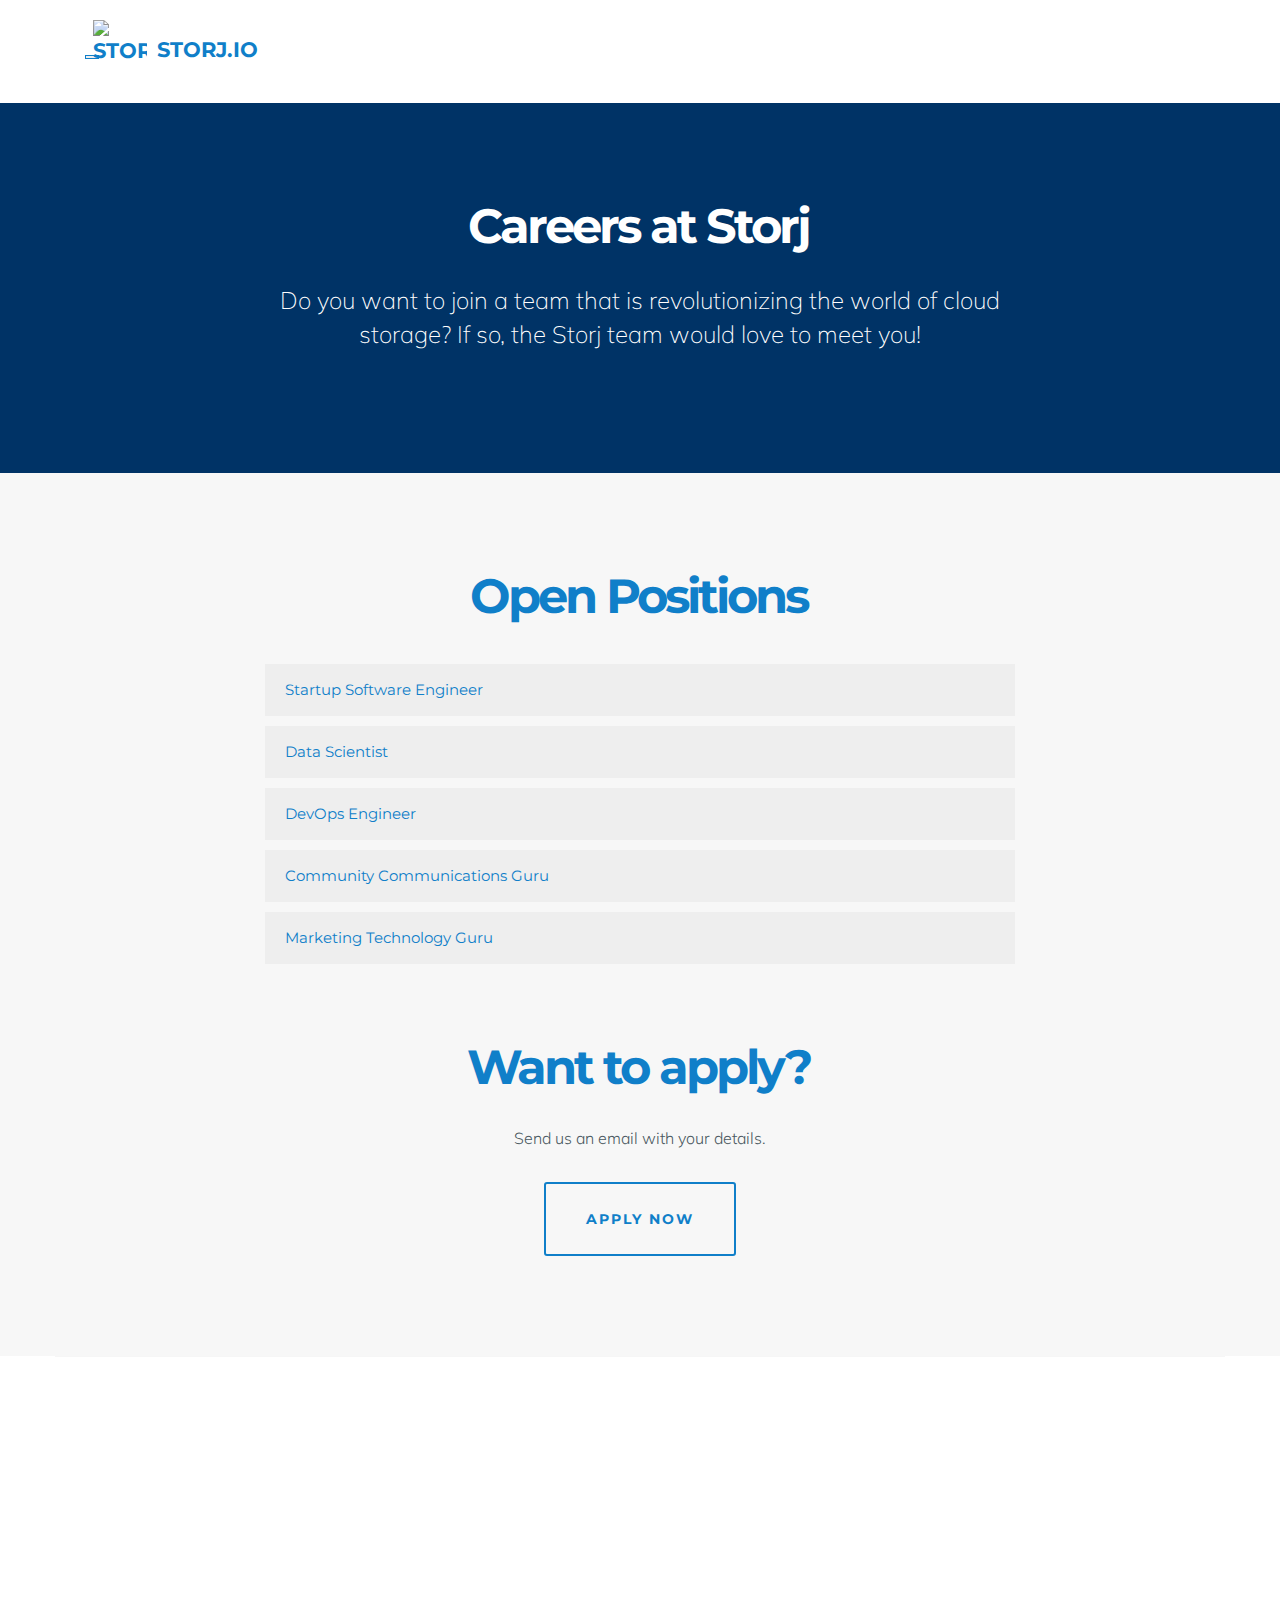
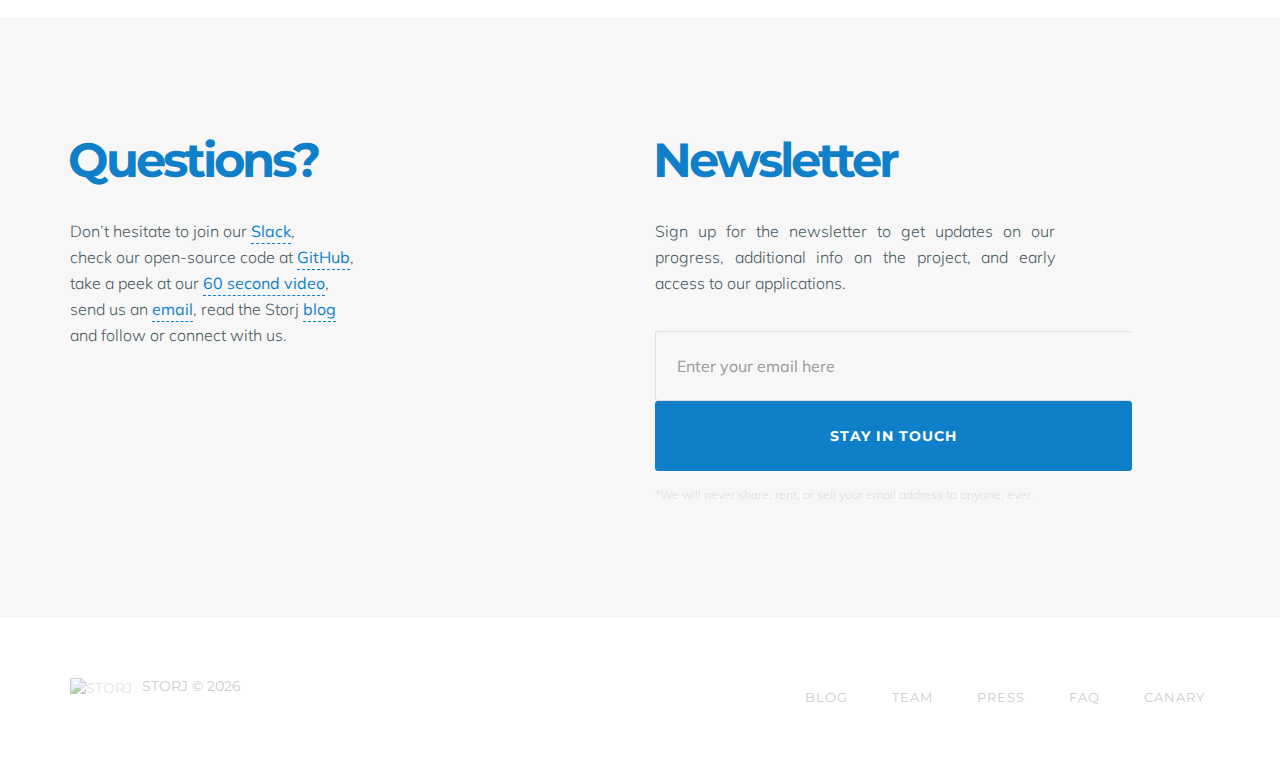
==== commit 636a14f2: "Merge pull request #73 from Storj/philip/updateURLSForSSL" ====
--- a/careers.html
+++ b/careers.html
@@ -13,7 +13,7 @@
 
     <meta property="og:title" content="Storj - Careers"/>
     <meta property="og:type" content="website"/>
-    <meta property="og:image" content="http://storj.io/img/logo-blue.svg" />
+    <meta property="og:image" content="https://storj.io/img/logo-blue.svg" />
     <meta property="og:description" content="Do you want to join a team that is revolutionizing the world of cloud storage?"/>
 
     <link href="css/bootstrap.min.css" rel="stylesheet">
@@ -108,7 +108,7 @@
           					<h5>Job Description</h5>
           					<p>Are you an amazing Python or Node.js engineer? Are you passionate about decentralization, free and open source software, and the blockchain? Do you want to change the way people own data? Have you ever geeked out over novel p2p pub/sub systems? If so, we’d would love to meet you!</p>
           					<p>We’re looking for full-time engineers for our core technology and flagship applications: MetaDisk and DriveShare. You will be part of the core team of an early-stage startup looking to release a product ASAP. You should be passionate, dedicated, and live to create, like we do. You will own large portions of our product, and shouldn’t be afraid to push it in the direction you think is best.</p>
-                    <p>This is a full time position in our office. Relocation assistance is negotiable, and we will consider only exceptional remote applicants.</p><br>
+                    <p>This is a full time position in our office.</p><br>
 
           					<h5>Skills & Requirements</h5>
           					<p>Our ideal candidate has:</p>
@@ -156,7 +156,7 @@
                     <h5>Job Description</h5>
                     <p>We have some big questions about our storage network. How can we guarantee 99.999% availability (or better!) to our customers? How much does past behavior predict future behavior? Who should we contract to store data? We’re looking for someone to help us get some big answers.</p>
                     <p>This is an open-ended job built around a complex problem: given information about nodes on a peer-to-peer network, including storage capacity, uptime, relative latency, and bandwidth, how do you distribute data storage across nodes to meet or exceed availability and accessibility goals? If this seems interesting to you, well, we can pay you to solve it!</p>
-                    <p>This is a full time position in our office. Relocation assistance is negotiable, and we will consider only exceptional remote applicants.</p><br>
+                    <p>This is a full time position in our office.</p><br>
 
                     <h5>Skills & Requirements</h5>
                     <p>Our ideal candidate has:</p>
@@ -201,7 +201,7 @@
                     <p>DevOps isn’t just about deployment automation. Really, Devops is as much about people as it is about code. We’re looking for someone to own our development and provisioning pipeline from start to finish, to coordinate communication between team members, and to distill data into actionable information.</p>
                     <p>You’ll need a firm grasp of processes, how people fit into them, and where you can trim the fat. You’ll spend time thinking about security - in code and in procedure. You’ll develop tools and dashboards. You’ll be comfortable applying engineering experience to accounting, regulatory, and other unpleasant problems. You’ll keep everything running smoothly.</p>
                     <p>Oh yeah, we do need deployment automation too. Gotta get those products online.
-                    This is a full time position in our office. Relocation assistance is negotiable, and we will consider only exceptional remote applicants.</p>
+                    This is a full time position in our office.</p>
                     <br>
 
                     <h5>Skills & Requirements</h5>
@@ -234,6 +234,98 @@
                   </div>
                 </div>
               </div>
+              <div class="panel panel-default">
+                <div class="panel-heading" role="tab" id="job-4">
+                  <h4 class="panel-title">
+                    <a class="collapse collapsed" data-toggle="collapse" data-parent="#accordion" href="#collapse-4" aria-expanded="false" aria-controls="collapse-4">
+                      Community Communications Guru
+                    </a>
+                  </h4>
+                </div>
+                <div id="collapse-4" class="panel-collapse collapse" role="tabpanel" aria-labelledby="job-4">
+                  <div class="panel-body">
+                    <h5>Job Description</h5>
+                    <p>We are looking for a talented writer to join our Community team and create beautiful, clear, and dynamic copy. Our Community team will educate and engage with developers throughout the world by curating a rich collection of helpful tutorials and evangelizing emerging open source technologies. Storj Labs will provide the simplest experience to launch and manage object storage infrastructure online.</p>
+                    <p>Applicants should have a deep understanding of how to create compelling content that appeals to developers and the ability to adapt their work to various mediums (blog posts, emails, site content, etc). You should be excited about the tech and startup space and be driven to create work that developers love.</p>
+                    <br>
+
+                    <p>What You'll Be Doing:</p>
+                    <ul>
+                      <li>Execute the overall community communications strategy</li>
+                      <li>Develop and refine the Storj Labs voice with key stakeholders (farmers and developers)</li>
+                      <li>Manage existing communication channels (Slack, reddit, email, blog) and continually evaluate emerging developer communications channels</li>
+                      <li>Research and produce content in various forms (email, blog, howto documentation, ebooks, video, etc.) in support of community and content marketing plan</li>
+                        <ul>
+                          <li>Produce and evaluate topic ideas for future articles</li>
+                          <li>Research to build a working knowledge on each topic</li>
+                          <li>Write and edit articles on open source topics for the Storj Community</li>
+                          <li>Maintain existing articles by updating content where appropriate</li>
+                          <li>Coordinate to ensure topic coverage and avoid overlap where possible</li>
+                          <li>Work with marketing teams to create developer focused email and site copy</li>
+                          <li>Compose blog posts and short email copy for Community initiatives</li>
+                          <li>Participate in Community initiatives (feature launch prep work, strategic tasks, etc.)</li>
+                        </ul>
+                    </ul>
+                    <br>
+
+                    <p>Minimum Qualifications:</p>
+                    <ul>
+                      <li>Excellent written and verbal English communication skills</li>
+                      <li>Working knowledge of Amazon S3, Microsoft Azure and Google cloud object storage offerings</li>
+                      <li>Minimum 2 years working in a copywriting, or content marketing role, preferably in a developer focused and/or technologically focused company</li>
+                    </ul>
+                    <br>
+
+                    <h5>About Storj Labs Inc.</h5>
+                    <p>Storj Labs Inc. is an early-stage startup. We’re building a p2p protocol, a cloud storage service, and a suite of applications that aim to fundamentally change the way people and devices own data. We’re on a mission to rethink cloud storage, to provide the security, privacy, and transparency it’s missing.</p>
+                  </div>
+                </div>
+              </div>
+              <div class="panel panel-default">
+                <div class="panel-heading" role="tab" id="job-5">
+                  <h4 class="panel-title">
+                    <a class="collapse collapsed" data-toggle="collapse" data-parent="#accordion" href="#collapse-5" aria-expanded="false" aria-controls="collapse-5">
+                      Marketing Technology Guru
+                    </a>
+                  </h4>
+                </div>
+                <div id="collapse-5" class="panel-collapse collapse" role="tabpanel" aria-labelledby="job-5">
+                  <div class="panel-body">
+                    <h5>Job Description</h5>
+                    <p>The Marketing Automation Guru will oversee the creation and optimization of lead nurturing, lead scoring, and automated marketing programs to develop and convert qualified sales leads. In this role, the successful candidate will manage the entire marketing automation development phases including: requirements gathering, design/development, testing, configuration and advanced administration, including perpetual iteration - A/B testing.</p>
+                    <br>
+
+                    <p>What You'll Be Doing:</p>
+                    <ul>
+                      <li>Turn marketing automation platform into the company’s primary revenue driver, using best practices in marketing automation, lead management and revenue performance management</li>
+                      <li>Gather requirements, translate business needs into technical execution, receive feedback and present results</li>
+                      <li>Manage projects to deliver the expected results on time and on budget</li>
+                      <li>Provide innovative solutions by creating cutting edge, effective and efficient marketing programs</li>
+                      <li>Hands-on development and execution of marketing campaigns including campaign flow builds, email, landing page and form creation, testing, media placement, tracking, etc.</li>
+                      <li>Drive and manage email process: content, messaging, segmentation, and list management for maximum revenue and profitability</li>
+                      <li>Create, implement and maintain dashboard of key success metrics</li>
+                      <li>Monitor, analyze and report on campaign performance to maximize ROI and sales</li>
+                    </ul>
+                    <br>
+
+                    <p>Minimum Qualifications:</p>
+                    <ul>
+                      <li>Minimum 5 years of interactive marketing experience</li>
+                      <li>Minimum 1 year experience working with a marketing automation platforms (preferably Marketo) and CRM platforms (Netsuite). Certifications are a strong asset.</li>
+                      <li>Expert knowledge of marketing technologies and industry best practices</li>
+                      <li>Proven experience with interactive marketing techniques including inbound/outbound marketing, demand generation, SEO, SEM, PPC, Analytics, etc.</li>
+                      <li>Solid understanding of workflow processes and systems within a marketing/sales cycle</li>
+                      <li>Excellent communication skills: written, verbal and presentation</li>
+                      <li>Ability to prioritize and manage multiple priorities, projects, resources</li>
+                      <li>Must be able to provide online portfolio, email templates, or other work samples demonstrating relevant marketing automation experience</li>
+                    </ul>
+                    <br>
+
+                    <h5>About Storj Labs Inc.</h5>
+                    <p>Storj Labs Inc. is an early-stage startup. We’re building a p2p protocol, a cloud storage service, and a suite of applications that aim to fundamentally change the way people and devices own data. We’re on a mission to rethink cloud storage, to provide the security, privacy, and transparency it’s missing.</p>
+                  </div>
+                </div>
+              </div>
             </div>
 		      </div>
 		    </div>
@@ -245,7 +337,7 @@
             <p class="description" data-wow-delay="0.4s">Send us an email with your details.</p>
             <a href="mailto:jobs@storj.io" class="btn btn-blue get-in-touch" data-wow-delay="0.6s" target="_blank">Apply Now</a>
           </div>
-        </div> 
+        </div>
       </div>
     </div>
 
@@ -273,14 +365,13 @@
                 <a class="social social-facebook" href="https://www.facebook.com/storjproject" target="_blank"></a>
                 <a class="social social-gplus" href="https://plus.google.com/+StorjIo2014/about" target="_blank"></a>
                 <a class="social social-github" href="https://github.com/Storj/" target="_blank"></a>
-                <a class="social social-skype" href="skype:?chat&blob=[base64]"></a>
                 <a class="social social-tumblr" href="http://blog.storj.io/" target="_blank"></a>
               </div>
           </div>
           <div class="col-sm-6 contact-newsletter">
             <h1 class="title">Newsletter</h1>
             <p class="pr">Sign up for the newsletter to get updates on our progress, additional info on the project, and early access to our applications.</p>
-            <form class="form-inline validate" role="form" action="http://storj.us8.list-manage.com/subscribe/post?u=edba9fc4ce8b9095a31859cba&amp;id=0b1509efa2" method="post" id="mc-embedded-subscribe-form" name="mc-embedded-subscribe-form" target="_blank">
+            <form class="form-inline validate" role="form" action="https://storj.us8.list-manage.com/subscribe/post?u=edba9fc4ce8b9095a31859cba&amp;id=0b1509efa2" method="post" id="mc-embedded-subscribe-form" name="mc-embedded-subscribe-form" target="_blank">
               <div class="input-group">
                 <input type="email" name="EMAIL" id="mce-EMAIL" class="email form-control" placeholder="Enter your email here" spellcheck="false" required>
                 <span class="input-group-btn">
@@ -296,17 +387,17 @@
     </div>
 
     <div class="footer">
-      <div class="container"> 
+      <div class="container">
         <div class="row">
           <div class="col-sm-4 col-xs-12">
             <a href="index.html" class="footer-logo"><img src="img/footer-logo.png" alt="Storj" class="footer-logo-icon">Storj © <script type="text/javascript">document.write(new Date().getFullYear());</script></a>
           </div>
           <div class="col-sm-8 col-xs-12 footer-menu">
             <a class="footer-link" href="http://blog.storj.io">Blog</a>
-            <a class="footer-link" href="http://slack.storj.io">Slack</a>
             <a class="footer-link" href="team.html">Team</a>
             <a class="footer-link" href="press.html">Press</a>
-            <a class="footer-link" href="earlyaccess.html">Early Access</a>
+            <a class="footer-link" href="faq.html">FAQ</a>
+            <a class="footer-link" href="canary.txt">Canary</a>
           </div>
         </div>
       </div>
@@ -338,5 +429,5 @@
     		});
       });
     </script>
-  </body> 
+  </body>
 </html>
--- a/css/style.css
+++ b/css/style.css
@@ -1,9 +1,9 @@
 /*
  * Import Fonts
  */
- 
-@import url(http://fonts.googleapis.com/css?family=Montserrat:400,700);
-@import url(http://fonts.googleapis.com/css?family=Muli:300,400);
+
+@import url(https://fonts.googleapis.com/css?family=Montserrat:400,700);
+@import url(https://fonts.googleapis.com/css?family=Muli:300,400);
 
 
 /*
@@ -22,7 +22,6 @@
   font-family: "Muli", sans-serif;
   font-weight: 300;
   font-size: 16px;
-  color: #636a7a;
   line-height: 26px;
   letter-spacing: 0;
 }
@@ -118,9 +117,8 @@
 }
 .section-subheading {
   font-family: "Montserrat", sans-serif;
-  font-size: 14px;
+  font-size: 16px;
   text-transform: uppercase;
-  color: #777;
   margin-top: 0;
 }
 .blue .section-subheading,
@@ -253,19 +251,15 @@
 .btn-yellow,
 .btn-yellow:hover,
 .btn-yellow:active {
-  color: #ffdd00;
+  background: #ffdd00;
   border-color: #ffdd00;
-}
-
-.btn-yellow:visited {
-  color: #ffdd00;
+  color: #003366 !important;
+  margin-top: 1em;
 }
 
 .btn-yellow:hover {
-  background: #ffdd00;
-  color: #003366;
-}
-
+  background: gold;
+}
 
 .btn-c2a {
   margin: 10px 5px 0;
@@ -276,17 +270,58 @@
  */
 
 .navbar {
-    margin: 0 0 30px;
+  margin: 0 0 30px;
+  background: none;
+  border: 0;
 }
 .navbar-menu {
   text-align: right;
 }
-
+.navbar-brand {
+  color: #fff;
+}
+.navbar-brand:hover, .navbar-default .navbar-brand:focus {
+  color: #fff;
+}
+.navbar-brand>img {
+  display: inline-block;
+}
+.navbar-collapse.collapse {
+  float: right;
+}
+.navbar-nav>li>a {
+  color: #E4F1FF;
+  padding: 5px;
+}
+.navbar-toggle {
+  border-color: #fff;
+}
+.navbar-toggle .icon-bar {
+  background-color: #fff;
+}
+.navbar-toggle:hover, .navbar-toggle:focus {
+  background-color: #fff;
+}
+.navbar-toggle:hover .icon-bar, .navbar-toggle:focus .icon-bar {
+  background-color: #003366;
+}
+.navbar-toggle {
+  margin-top: 12px;
+}
+.navbar-collapse, .navbar-form {
+  overflow: hidden;
+  border: 0;
+  -webkit-box-shadow: none;
+  box-shadow: none;
+}
+.navbar-nav>li>a:hover, .navbar-default .navbar-nav>li>a:focus {
+  color: #fff;
+}
 .navbar-link {
   color: #E4F1FF;
   display: inline-block;
   text-transform: uppercase;
-  padding: 20px 5px;
+  padding: 20px 5px !important;
   margin: 0 20px;
   vertical-align: top;
   font-size: 14px;
@@ -296,22 +331,21 @@
   color: #fff;
   border-bottom: 2px solid #fff;
   padding-bottom: 10px;
+  background: none !important;
 }
 
 .early-access-link {
-  color: #ffdd00;
+  color: #ffdd00 !important;
 }
 .early-access-link:hover {
-  color: #FFCB00;
+  color: #FFCB00 !important;
   border-bottom-color: #ffcb00;
 }
 
 .navbar-page {
-  border-bottom: 1px solid #f1f1f1;
   position: static;
   width: 100%;
   background: #fff;
-  background: rgba(255, 255, 255, 0.96);
   z-index: 9;
 }
 .navbar-page .navbar {
@@ -331,7 +365,21 @@
   color: #107fc9;
   font-weight: 700;
 }
-
+.navbar-page .navbar-toggle {
+  border: 1px solid #107fc9;
+}
+.navbar-page .navbar-toggle.collapsed {
+    border: 1px solid #107fc9;
+}
+.navbar-page .navbar-toggle .icon-bar {
+    background: #107fc9;
+}
+.navbar-page .navbar-toggle:hover {
+    background: #107fc9;
+}
+.navbar-page .navbar-toggle:hover .icon-bar {
+    background: #FFF;
+}
 
 /*
  * Crowdsale
@@ -349,7 +397,7 @@
   margin-top: 10px;
  }
 
-.crowdsale-address { 
+.crowdsale-address {
   font-size: 22px;
   color: #107fc9;
   font-weight: 700;
@@ -442,7 +490,7 @@
   width: 74%;
   margin: 0 auto;0
 }
-     
+
 .progress-bar-success {
   font-family: 'Muli', sans-serif;
   font-size: 16px;
@@ -606,13 +654,18 @@
   display: inline-block;
   text-transform: uppercase;
   padding: 4px 4px 4px 0;
+  z-index: 10;
+  margin-left: -10px;
 }
 .cover-logo:focus:visited {
-  color: #107fc9;
+  color: #fff;
 }
 .cover-logo:hover, .cover-logo:focus, .cover-logo:active {
   color: #fff;
   font-weight: 700;
+}
+.navbar-page .cover-logo:hover, .navbar-page .cover-logo:focus, .navbar-page .cover-logo:active {
+  color: #107fc9;
 }
 .cover-logo-icon {
   width: 54px;
@@ -625,7 +678,7 @@
   font-size: 71px;
   font-weight: 700;
   color: #fff;
-  margin: 45px 0 25px;
+  margin: 40px 0 28px;
   line-height: 62px;
   letter-spacing: -3px;
 }
@@ -633,9 +686,9 @@
   font-family: 'Muli', sans-serif;
   font-weight: 300;
   color: #C8DDF4;
-  font-size: 18px;
-  max-width: 480px;
-  line-height: 30px;
+  font-size: 21px;
+  max-width: 455px;
+  line-height: 34px;
   margin-bottom: 40px;
 }
 
@@ -726,13 +779,13 @@
    color: #999;
 }
 .email:-moz-placeholder { /* Firefox 18- */
-   color: #999;  
+   color: #999;
 }
 .email::-moz-placeholder {  /* Firefox 19+ */
-   color: #999;  
-}
-.email:-ms-input-placeholder {  
-   color: #999;  
+   color: #999;
+}
+.email:-ms-input-placeholder {
+   color: #999;
 }
 .promise {
   font-family: 'Muli', sans-serif;
@@ -875,14 +928,14 @@
 
 .quotes {
   padding: 0;
-  background: #012F5C; 
+  background: #012F5C;
   height: auto;
   min-height: 290px;
 }
 
 .cbp-qtrotator {
   position: relative;
-  height: auto;               
+  height: auto;
   transition: 1s all;
   overflow:hidden;
 }
@@ -904,7 +957,7 @@
 
 .cbp-qtrotator .cbp-qtcontent.cbp-qtcurrent,
 .no-js .cbp-qtrotator .cbp-qtcontent {
-  position: relative; 
+  position: relative;
   z-index: 100;
   pointer-events: auto;
   opacity: 1;
@@ -948,7 +1001,7 @@
 }
 .cbp-qtrotator footer:before {
   content: "";
-} 
+}
 .cbp-qtrotator .cbp-qtcontent img {
   width: 120px;
   border-radius: 50%;
@@ -1012,38 +1065,38 @@
   -ms-transition: all 0.4s;
   -o-transition: all 0.4s;
   transition: all 0.4s;
-} 
+}
 
   .press-coindesk {
     background: url('../img/press-coindesk.jpg') no-repeat top left;
     background-size: 180px 40px;
     width: 180px;
     height: 40px;
-  } 
+  }
   .press-ltb {
     background: url('../img/press-ltb.jpg') no-repeat top left;
     background-size: 104px 76px;
     width: 104px;
     height: 76px;
-  } 
+  }
   .press-cointelegraph {
     background: url('../img/press-cointelegraph.jpg') no-repeat top left;
     background-size: 150px 100px;
     width: 150px;
     height: 100px;
-  } 
+  }
   .press-ccnews {
     background: url('../img/press-ccnews.jpg') no-repeat top left;
     background-size: 189px 50px;
     width: 189px;
     height: 50px;
-  } 
+  }
   .press-bmag {
     background: url('../img/press-bmag.jpg') no-repeat top left;
     background-size: 180px 40px;
     width: 170px;
     height: 40px;
-  } 
+  }
 
 
 /*
@@ -1114,13 +1167,13 @@
    color: #999;
 }
 .contact .email:-moz-placeholder { /* Firefox 18- */
-   color: #999;  
+   color: #999;
 }
 .contact .email::-moz-placeholder {  /* Firefox 19+ */
-   color: #999;  
-}
-.contact .email:-ms-input-placeholder {  
-   color: #999;  
+   color: #999;
+}
+.contact .email:-ms-input-placeholder {
+   color: #999;
 }
 
 .social-links {
@@ -1164,10 +1217,6 @@
   background-image: url('../img/social-github.png');
   background-size: 40px 40px;
 }
-.social-skype {
-  background-image: url('../img/social-skype.png');
-  background-size: 40px 40px;
-}
 .social-tumblr {
   background-image: url('../img/social-tumblr.png');
   background-size: 40px 40px;
@@ -1310,6 +1359,10 @@
   color: #ffdd00;
 }
 
+#testgroups .btn-yellow {
+  margin: 0;
+}
+
 .exchange-logo {
   width: 180px;
   height: 180px;
@@ -1460,6 +1513,20 @@
   color: #fff;
 }
 
+
+
+/*
+ * Careers
+*/
+
+.careers ul {
+  font-family: "Muli", sans-serif;
+  color: #495760;
+  line-height: 1.8em;
+}
+
+
+
 /*
  * Retina
 */
@@ -1474,7 +1541,7 @@
     background: url('../img/driveshare@2x.png');
     background-size: 491px 504px;
     background-repeat: no-repeat;
-  } 
+  }
 }
 
 /*
@@ -1524,9 +1591,6 @@
   .pr {
     padding-right: 20px;
   }
-  .separator {
-    margin: 60px 0 30px;
-  }
   .input-group {
     width: 93%;
   }
@@ -1573,7 +1637,7 @@
     height: 440px;
     margin-bottom: 40px;
     background-position: center center;
-  }  
+  }
   .contact-newsletter {
     margin-top: 70px;
   }
@@ -1715,6 +1779,9 @@
   .video {
     margin-top: 35px;
   }
+  .test-group {
+    padding: 40px 100px;
+  }
 }
 
 
@@ -1875,9 +1942,6 @@
   #crowdsale .cover-wrapper-inner {
     background: none;
   }
-  .cover-logo {
-    width: 100%;
-  }
   .cover-heading {
     font-size: 42px;
     margin-bottom: 0;
@@ -1920,7 +1984,7 @@
   }
  .input-group {
     width: 100%;
-  } 
+  }
   .promise {
     font-size: 10px;
   }
@@ -1986,7 +2050,7 @@
   .footer-link {
     display: block;
   }
-  .crowdsale-address { 
+  .crowdsale-address {
     font-size: 16px;
   }
   .btn-blue {
@@ -2006,4 +2070,4 @@
     width: 100%;
     padding: 10px 20px;
   }
-}+}
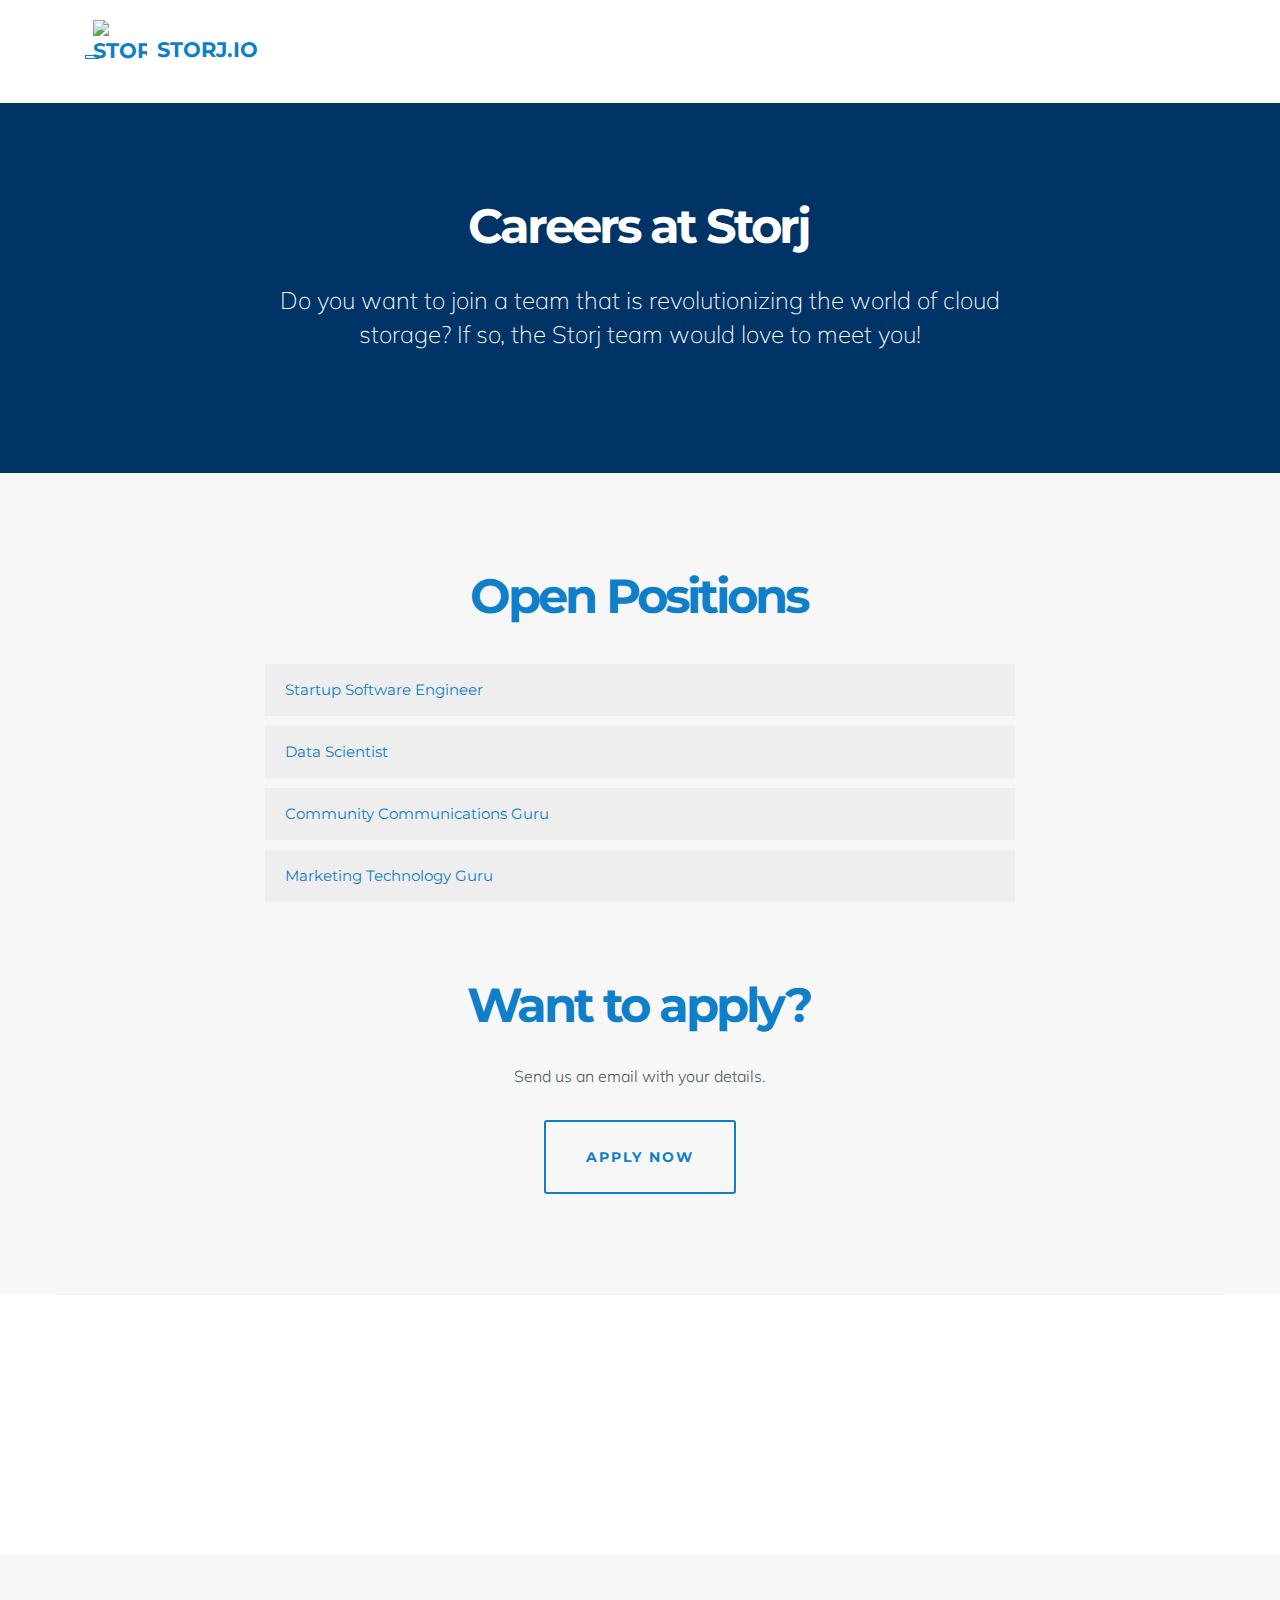
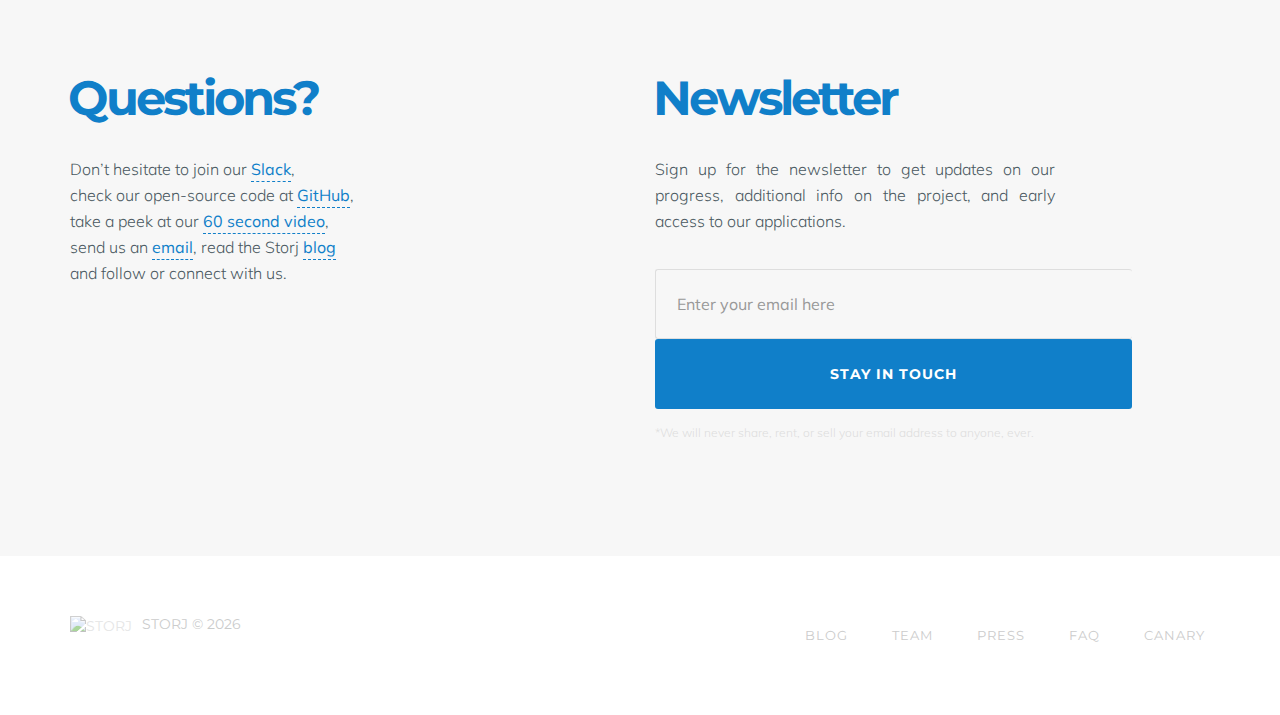
==== commit 5b9cf4cc: "Update careers" ====
--- a/careers.html
+++ b/careers.html
@@ -106,7 +106,7 @@
       			    <div id="collapse-1" class="panel-collapse collapse" role="tabpanel" aria-labelledby="job-1">
       			      <div class="panel-body">
           					<h5>Job Description</h5>
-          					<p>Are you an amazing Python or Node.js engineer? Are you passionate about decentralization, free and open source software, and the blockchain? Do you want to change the way people own data? Have you ever geeked out over novel p2p pub/sub systems? If so, we’d would love to meet you!</p>
+          					<p>Are you an amazing Node.js engineer? Are you passionate about decentralization, free and open source software, and the blockchain? Do you want to change the way people own data? Have you ever geeked out over novel p2p pub/sub systems? If so, we’d would love to meet you!</p>
           					<p>We’re looking for full-time engineers for our core technology and flagship applications: MetaDisk and DriveShare. You will be part of the core team of an early-stage startup looking to release a product ASAP. You should be passionate, dedicated, and live to create, like we do. You will own large portions of our product, and shouldn’t be afraid to push it in the direction you think is best.</p>
                     <p>This is a full time position in our office.</p><br>
 
@@ -114,7 +114,7 @@
           					<p>Our ideal candidate has:</p>
           					<ul>
             					<li>A passion for decentralization, open source software, and the blockchain</li>
-            					<li>Deep knowledge of and experience with Node.js and/or Python (including a web development framework, e.g. Flask)</li>
+            					<li>Deep knowledge of and experience with Node.js</li>
             					<li>Impeccably clean code beautiful enough to make grown men weep</li>
             					<li>An obsessive, near-creepy, love for unit tests with maximum coverage</li>
             					<li>A practical understanding of public-key cryptography and secure design</li>
@@ -124,9 +124,9 @@
           					<p>Bonus points for:</p>
             				<ul>
             					<li>Experience working with Bitcoin or another cryptocurrency on the protocol level</li>
-            					<li>Deep knowledge of C/C++, Java, or Go</li>
-            					<li>Experience with relational and non-relational database design and optimization</li>
+            					<li>Deep knowledge of C/C++, Java, Python, or Go</li>
             					<li>Experience building high-featured RESTful web services</li>
+                      <li>Experience with React, or similar front-end frameworks</li>
           					</ul>
 
                     <p>Super extra bonus points for:</p>
@@ -187,53 +187,7 @@
                   </div>
                 </div>
               </div>
-              <div class="panel panel-default">
-                <div class="panel-heading" role="tab" id="job-3">
-                  <h4 class="panel-title">
-                    <a class="collapse collapsed" data-toggle="collapse" data-parent="#accordion" href="#collapse-3" aria-expanded="false" aria-controls="collapse-3">
-                      DevOps Engineer
-                    </a>
-                  </h4>
-                </div>
-                <div id="collapse-3" class="panel-collapse collapse" role="tabpanel" aria-labelledby="job-3">
-                  <div class="panel-body">
-                    <h5>Job Description</h5>
-                    <p>DevOps isn’t just about deployment automation. Really, Devops is as much about people as it is about code. We’re looking for someone to own our development and provisioning pipeline from start to finish, to coordinate communication between team members, and to distill data into actionable information.</p>
-                    <p>You’ll need a firm grasp of processes, how people fit into them, and where you can trim the fat. You’ll spend time thinking about security - in code and in procedure. You’ll develop tools and dashboards. You’ll be comfortable applying engineering experience to accounting, regulatory, and other unpleasant problems. You’ll keep everything running smoothly.</p>
-                    <p>Oh yeah, we do need deployment automation too. Gotta get those products online.
-                    This is a full time position in our office.</p>
-                    <br>
-
-                    <h5>Skills & Requirements</h5>
-                    <p>Our ideal candidate has:</p>
-                    <ul>
-                      <li>A passion for decentralization, open source software, and the blockchain</li>
-                      <li>Strong experience in DevOps, not just deployment automation</li>
-                      <li>Experience in Chef, Ansible, Docker and/or other IT deployment tools</li>
-                      <li>Impeccably clean code beautiful enough to make grown men weep</li>
-                      <li>An obsessive, near-creepy, love for unit tests</li>
-                      <li>A practical understanding of public-key cryptography and secure design</li>
-                      <li>All the icing on the cake of a modern engineer: Github, design patterns, etc.</li>
-                    </ul>
-
-                    <p>Bonus points for:</p>
-                    <ul>
-                      <li>Contributions to open-source projects in decentralization or cryptocurrency</li>
-                      <li>Examples of neat custom productivity tools</li>
-                    </ul>
-
-                    <p>Super extra bonus points for:</p>
-                    <ul>
-                      <li>Experience or background in distributed algorithms, machine learning, artificial intelligence, complexity science</li>
-                      <li>Developing your own awesome blockchain-based technology</li>
-                    </ul>
-                    <br>
-
-                    <h5>About Storj Labs Inc.</h5>
-                    <p>Storj Labs Inc. is an early-stage startup. We’re building a p2p protocol, a cloud storage service, and a suite of applications that aim to fundamentally change the way people and devices own data. We’re on a mission to rethink cloud storage, to provide the security, privacy, and transparency it’s missing.</p>
-                  </div>
-                </div>
-              </div>
+
               <div class="panel panel-default">
                 <div class="panel-heading" role="tab" id="job-4">
                   <h4 class="panel-title">
